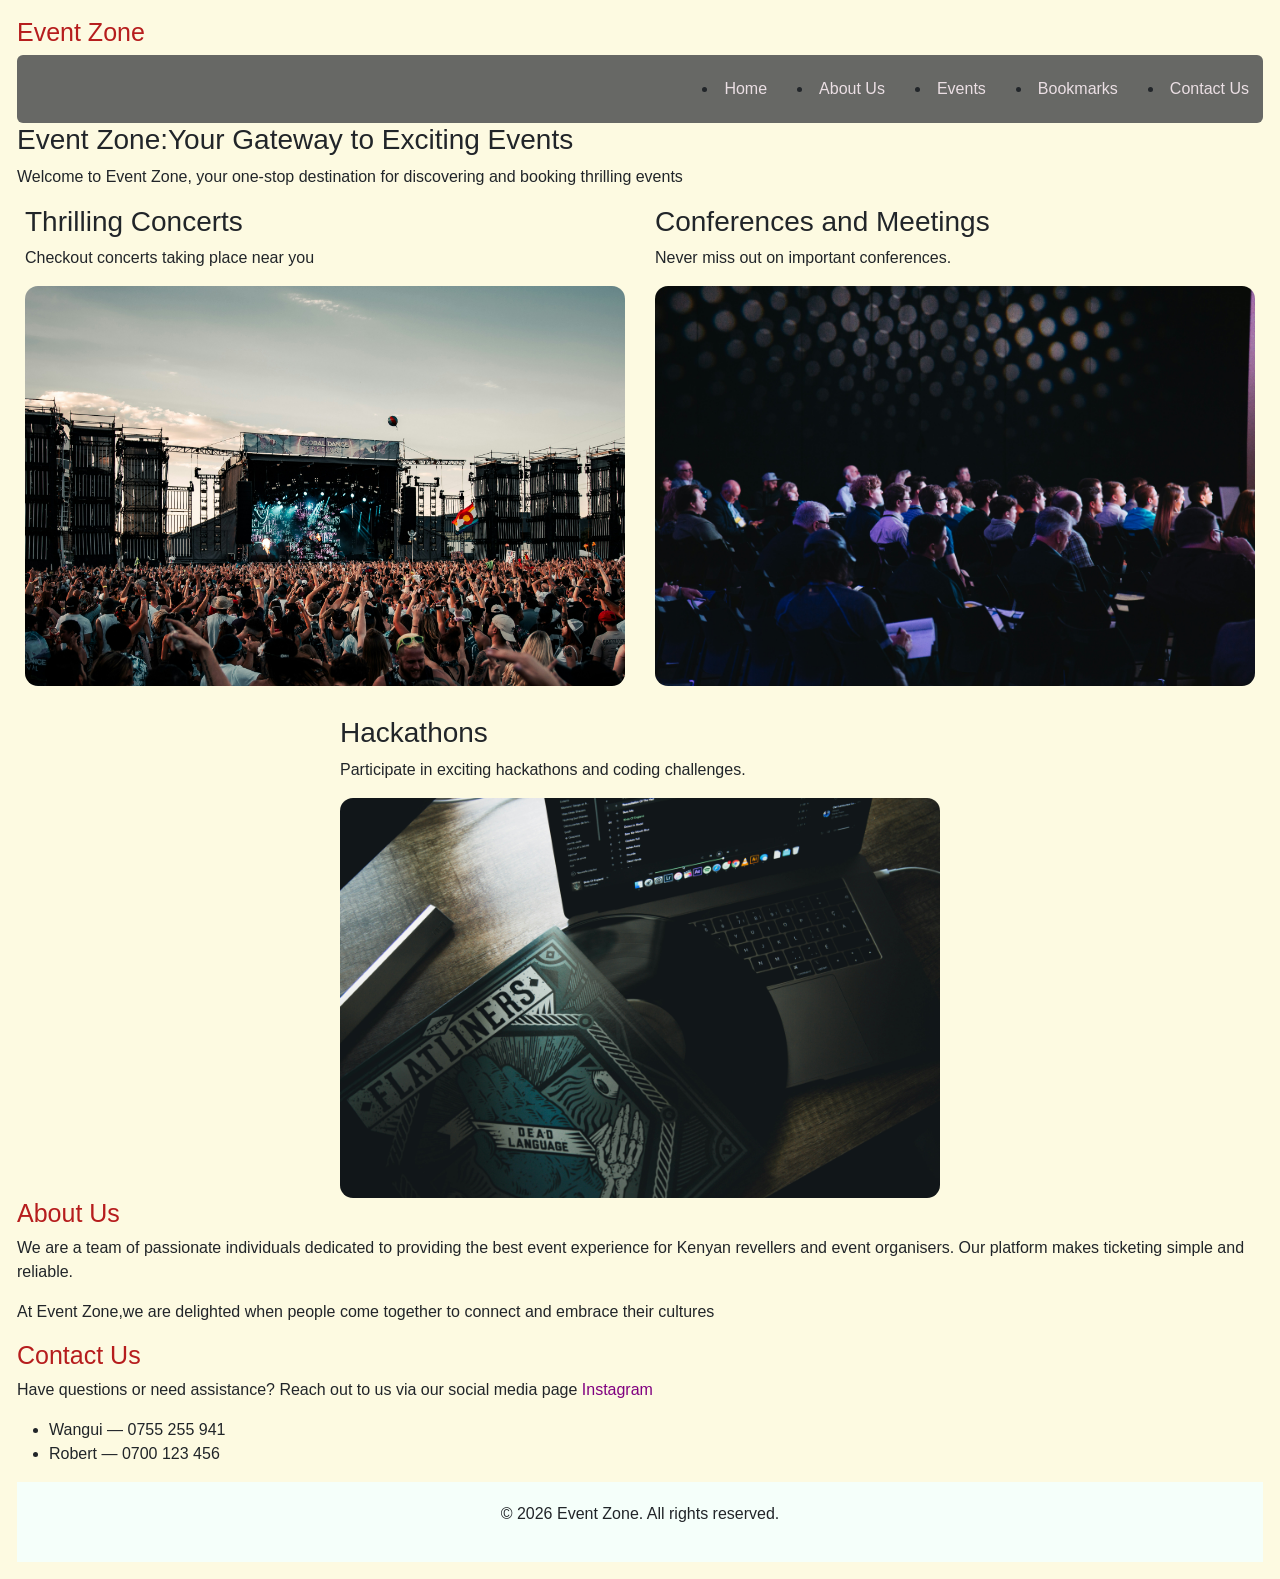
==== index.html @ 89bb05f8 "change of footer details" ====
<!DOCTYPE html>
<html lang="en">
<head>
    <meta charset="UTF-8">
    <meta name="viewport" content="width=device-width, initial-scale=1.0">
    <title>EventZone</title>
    <link href="https://cdn.jsdelivr.net/npm/bootstrap@5.3.8/dist/css/bootstrap.min.css" rel="stylesheet" integrity="sha384-sRIl4kxILFvY47J16cr9ZwB07vP4J8+LH7qKQnuqkuIAvNWLzeN8tE5YBujZqJLB" crossorigin="anonymous">
    <link rel="stylesheet" href="css/style.css">
    <link rel="icon" type="image/x-icon" href="public/assets/icon.png">
    <script defer src="https://cdn.jsdelivr.net/npm/bootstrap@5.3.8/dist/js/bootstrap.bundle.min.js" integrity="sha384-FKyoEForCGlyvwx9Hj09JcYn3nv7wiPVlz7YYwJrWVcXK/BmnVDxM+D2scQbITxI" crossorigin="anonymous"></script>
</head>
<body>
    <h2>Event Zone</h2>
    <header>
        <nav class="navbar">
            <div class="nav_tags">
                <li><a href="#home">Home</a></li>
                <li><a href="#about us">About Us</a></li>
                <li><a href="events.html">Events</a></li>
                <li><a href="bookmarks.html">Bookmarks</a></li>
                <li><a href="#contact">Contact Us</a></li>
            </div>
        </nav>
    </header>
    <main id="home">
        <h1>Event Zone:Your Gateway to Exciting Events</h1>
        <p>Welcome to Event Zone, your one-stop destination for discovering and booking thrilling events</p>
        <div class="sections-container">
        <div class="Party life">
            <section>
                <h3>Thrilling Concerts</h3>
                <p>Checkout concerts taking place near you</p>
                <img src="public/assets/Party.jpg" alt="Concerts" width ="600" height="400">
            </section>
        </div>
<div class="Conferences ">
    <section>
        <h3>Conferences and Meetings</h3>
        <p>Never miss out on important conferences.</p>
        <img src="public/assets/Conference.jpg" alt="Conferences" width ="600" height="400">
    </section>
</div>
<div class="Hackathons">
<section>
    <h3>Hackathons</h3>
    <p>Participate in exciting hackathons and coding challenges.</p>
    <img src="public/assets/Hackathons.jpg" alt="Hackathons" width ="600" height="400">
</section>
</div>
        </div>       
    </main>
  <section id="about us">
    <h2>About Us</h2>
   <p>We are a team of passionate individuals dedicated to providing the best event experience for Kenyan revellers and event organisers. Our platform makes ticketing simple and reliable.</p>                                                                                 </p>
    <p>At Event Zone,we are delighted when people come together to connect and embrace their cultures</p>
  </section>
  
  <section id="contact">
    <h2>Contact Us</h2>
    <p>Have questions or need assistance? Reach out to us via our social media page <a href="https://instagram.com" target="_blank">Instagram</a>
    
    </p>
    <ul>
      <li> Wangui — 0755 255 941</li>
      
      <li> Robert — 0700 123 456</li>
    </ul>
    <footer>
    <p>&copy; 2026 Event Zone. All rights reserved.</p>
    </footer>

</body>
</html>
---- css/style.css ----
html {
    scroll-behavior: smooth;
}

.navbar {
   display: flex;
    background-color: #676865;
    padding: 22px 14px;
    justify-content: space-between;
    align-items: center;
    border-radius: 6px;
}
.nav_tags{
    margin-left: auto;
    display: flex;
    gap: 30px;
}
.nav_tags a {
    color: rgb(235, 223, 228);
    text-decoration: none;
    font-size: 16px;
}
.nav_tags a:hover {
    color: rgb(224, 236, 50)
}
body{
    font-family: Arial,Roboto ;
    margin: 0;
    padding: 17px;
    background-color: rgb(253, 250, 225);
}
h2{
    display: flex;
    text-align: center;
    color: #b61d1d;
    justify-content: left;
    font-size: 25px;
    font-family: 'Franklin Gothic Medium', 'Arial Narrow', Arial, sans-serif;

}
h1{
    display: flex;
    text-align: left;
    font-size: 28px;
}
.sections-container{
    display: flex;
    flex-direction: row;
    flex-wrap: wrap;
    gap: 30px;
    justify-content: center;
}
img{
    border-radius: 13px;
}

footer{
    text-align: center;
    padding: 20px;
    background-color: mintcream;
}

.bookmark ol {
    display: flex;
    flex-wrap: wrap;
    gap: 30px;
    list-style: none;
    padding: 20px;
    justify-content: flex-start;

}
.bookmark-card {
    background-color: rgb(156, 128, 94);
    width: 280px;
    border-radius: 12px;
    overflow: hidden;
    box-shadow: 0 4px 10px rgba(0,0,0,0.1);
    text-align: center;
    padding: 0 0 16px 0;
}

.bookmark-card img {
    width: 100%;
    height: 180px;
    object-fit: cover;
    border-radius: 0;
    margin: 0;
    display: block;
    transition: transform 0.3s ease;
}

.bookmark-card img:hover {
    transform: scale(1.04);
}

.bookmark-card button {
    margin-top: 12px;
    padding: 8px 16px;
    text-decoration: none;
    border-radius: 5px;
}

nav a:hover {
    background-color: #555;
}




button {
    background-color: #323c83;
    color: white;
    border: none;
    border-radius: 20px;
    padding: 10px 24px;
    cursor: pointer;
    font-size: 0.95rem;
    margin-top: 10px;
}

button:hover {
    background-color: #252f6b;
}





.events ol {
    display: flex;
    flex-wrap: wrap;
    gap: 30px;
    list-style: none;
    padding: 20px;
    justify-content: flex-start;
}
.events ol :hover {
    transform: scale(1.1);
    transition: transform 0.9s ease-in-out;
}
.events ol li { 
    transition: transform 0.9s ease-in-out;
}
.events ol :hover img {
    transform: scale(0.95);
    transition: transform 0.7s ease;
}

.event-card {
    background-color: rgb(156, 128, 94);
    width: 280px;
    border-radius: 12px;
    box-shadow: 0 4px 10px rgba(0,0,0,0.1);
    text-align: center;
    padding: 0 0 16px 0;
}

.event-card img {
    width: 100%;
    height: 180px;
    object-fit: cover;
    border-radius: 12px 12px 0 0;
    margin: 0;
    display: block;
    transition: transform 0.3s ease;
}

.event-card img:hover {
    transform: scale(0.95);
}

.event-card button {
    margin-top: 12px;
}
#bookmarked-events img {
    float: left;
}
.bookmark-btn {
    background-color: transparent;
    border: none;
    font-size: 1.2rem;
    cursor: pointer;
    margin-left: 8px;
    position: relative;
}

.bookmark-btn::after {
    content: "Event Bookmarked!";
    position: absolute;
    bottom: 130%;
    left: 4%;
    background-color: #323c83;
    color: white;
    padding: 6px 12px;
    border-radius: 20px;
    font-size: 0.8rem;
    opacity: 0;
}

.bookmark-btn:focus::after {
    animation: popfade 1s forwards;
}

@keyframes popfade {
    0%   { opacity: 1; }
    70%  { opacity: 1; }
    100% { opacity: 0; }
}
.books ul {
    display: flex;
    flex-wrap: wrap;
    gap: 20px;
    list-style: none;
    padding: 20px;
}

.bookmark_cards {
    background-color: rgb(156, 128, 94);
    width: 220px;
    border-radius: 12px;
    overflow: hidden;
    box-shadow: 0 4px 10px rgba(0,0,0,0.1);
    text-align: center;
    padding-bottom: 16px;
}

.bookmark_cards img {
    width: 100%;
    height: 150px;
    object-fit: cover;
    display: block;
}

.bookmark_cards li {
    list-style: none;
    padding: 4px 10px;
}
.ticket-btn {
    background-color: green;
    font-size: 1.2rem;
    cursor: pointer;
    margin-left: 8px;
    position: relative;
    white-space: unset;
}
.ticket-btn::after {
    content: "Redirected to ticketing page!";
    position: absolute;
    bottom: 130%;
    left: 50%;
    background-color: #323c83;
    color: white;
    padding: 6px 12px;
    border-radius: 20px;
    font-size: 0.8rem;
    opacity: 0;
}
.ticket-btn:focus::after {
    animation: popfade 1s forwards;
}
#contact a {
    color: purple;
    text-decoration: none;
}
#contact a:hover {
    text-decoration: underline;
}
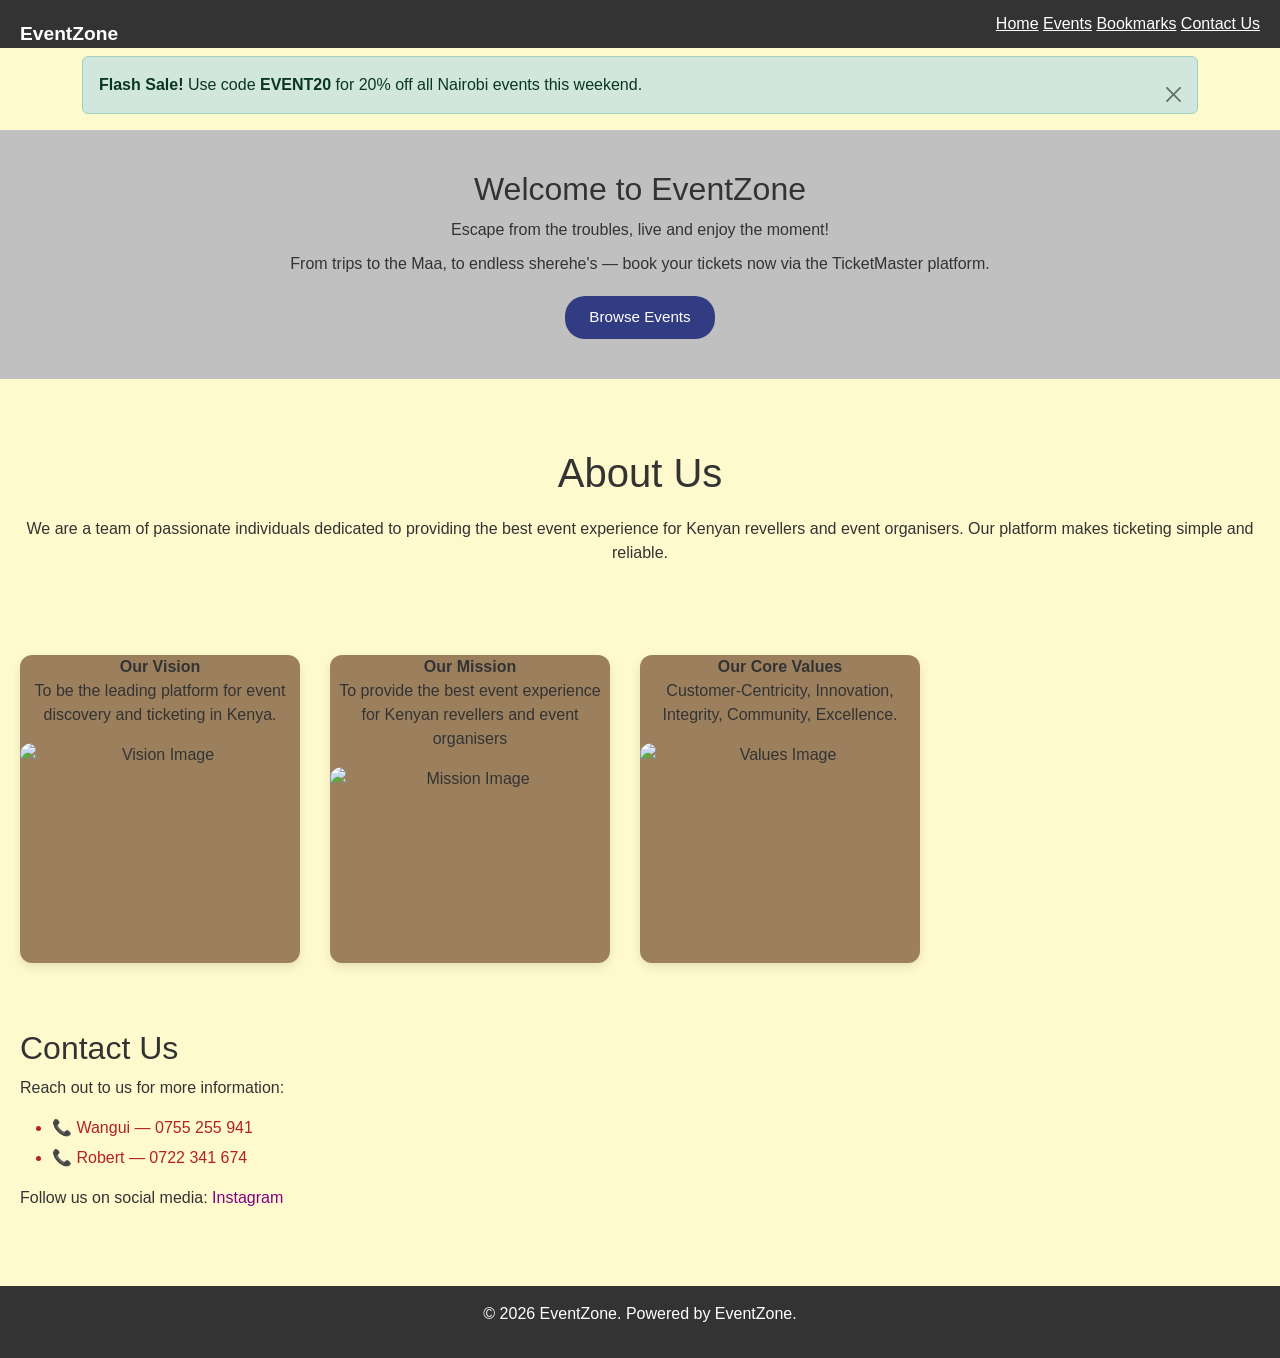
==== commit 011041ff: "change Vision,Mission and Values to Statement" ====
--- a/index.html
+++ b/index.html
@@ -10,65 +10,73 @@
     <script defer src="https://cdn.jsdelivr.net/npm/bootstrap@5.3.8/dist/js/bootstrap.bundle.min.js" integrity="sha384-FKyoEForCGlyvwx9Hj09JcYn3nv7wiPVlz7YYwJrWVcXK/BmnVDxM+D2scQbITxI" crossorigin="anonymous"></script>
 </head>
 <body>
-    <h2>Event Zone</h2>
-    <header>
-        <nav class="navbar">
-            <div class="nav_tags">
-                <li><a href="#home">Home</a></li>
-                <li><a href="#about us">About Us</a></li>
-                <li><a href="events.html">Events</a></li>
-                <li><a href="bookmarks.html">Bookmarks</a></li>
-                <li><a href="#contact">Contact Us</a></li>
-            </div>
-        </nav>
-    </header>
-    <main id="home">
-        <h1>Event Zone:Your Gateway to Exciting Events</h1>
-        <p>Welcome to Event Zone, your one-stop destination for discovering and booking thrilling events</p>
-        <div class="sections-container">
-        <div class="Party life">
-            <section>
-                <h3>Thrilling Concerts</h3>
-                <p>Checkout concerts taking place near you</p>
-                <img src="public/assets/Party.jpg" alt="Concerts" width ="600" height="400">
-            </section>
-        </div>
-<div class="Conferences ">
-    <section>
-        <h3>Conferences and Meetings</h3>
-        <p>Never miss out on important conferences.</p>
-        <img src="public/assets/Conference.jpg" alt="Conferences" width ="600" height="400">
+
+    <nav>
+        <span class="navtitle">EventZone</span>
+        <a href="#home">Home</a>
+        <a href="events.html">Events</a>
+        <a href="bookmarks.html">Bookmarks</a>
+        <a href="#contact">Contact Us</a>
+    </nav>
+    <div class="container my-2">
+    <div class="alert alert-success alert-dismissible fade show" role="alert">
+        <strong>Flash Sale!</strong> Use code <strong>EVENT20</strong> for 20% off all Nairobi events this weekend.
+        <button type="button" class="btn-close" data-bs-dismiss="alert" aria-label="Close"></button>
+    </div>
+</div>
+
+    <div id="home" class="home-content">
+        <h1>Welcome to EventZone</h1>
+        <p>Escape from the troubles, live and enjoy the moment!</p>
+        <p>From trips to the Maa, to endless sherehe's — book your tickets now via the TicketMaster platform.</p>
+        <a href="events.html"><button>Browse Events</button></a>
+    </div>
+
+    <div id="about">
+        <h1 style="text-align: center; margin: 20px;">About Us</h1>
+        <p style="text-align: center;">We are a team of passionate individuals dedicated to providing the best event experience for Kenyan revellers and event organisers. Our platform makes ticketing simple and reliable.</p>
+    </div>
+<br>
+<section class="About-Us">
+    <ol>
+        <li class="Statement">
+            <b> Our Vision</b>
+            <p>To be the leading platform for event discovery and ticketing in Kenya.</p>
+            <img src="public/assets/vision.avif" alt="Vision Image">
+        </li>
+        
+        <li class="Statement">
+            <b> Our Mission</b>
+            <p>To provide the best event experience for Kenyan revellers and event organisers</p>
+            <img src="public/assets/mission.avif" alt="Mission Image">
+        </li>
+        
+        <li class="Statement">
+            <b> Our Core Values</b>
+            <p>Customer-Centricity, Innovation, Integrity, Community, Excellence.</p>
+            <img src="public/assets/values.avif" alt="Values Image">
+        </li>
+    </ol>
+
+
+</section>
+        
+    </div>
+
+    <section id="contact">
+        <h2>Contact Us</h2>
+        <p>Reach out to us for more information:</p>
+        <ul>
+            <li>📞 Wangui — 0755 255 941</li>
+            <li>📞 Robert — 0722 341 674</li>
+        </ul>
+        <p>Follow us on social media: <a href="https://instagram.com" target="_blank">Instagram</a></p>
     </section>
-</div>
-<div class="Hackathons">
-<section>
-    <h3>Hackathons</h3>
-    <p>Participate in exciting hackathons and coding challenges.</p>
-    <img src="public/assets/Hackathons.jpg" alt="Hackathons" width ="600" height="400">
-</section>
-</div>
-        </div>       
-    </main>
-  <section id="about us">
-    <h2>About Us</h2>
-   <p>We are a team of passionate individuals dedicated to providing the best event experience for Kenyan revellers and event organisers. Our platform makes ticketing simple and reliable.</p>                                                                                 </p>
-    <p>At Event Zone,we are delighted when people come together to connect and embrace their cultures</p>
-  </section>
-  
-  <section id="contact">
-    <h2>Contact Us</h2>
-    <p>Have questions or need assistance? Reach out to us via our social media page <a href="https://instagram.com" target="_blank">Instagram</a>
     
-    </p>
-    <ul>
-      <li> Wangui — 0755 255 941</li>
-      
-      <li> Robert — 0700 123 456</li>
-    </ul>
+
     <footer>
-    <p>&copy; 2026 Event Zone. All rights reserved.</p>
+        <p>&copy; 2026 EventZone. Powered by EventZone.</p>
     </footer>
 
 </body>
 </html>
-
--- a/css/style.css
+++ b/css/style.css
@@ -2,62 +2,23 @@
     scroll-behavior: smooth;
 }
 
-.navbar {
-   display: flex;
-    background-color: #676865;
-    padding: 22px 14px;
-    justify-content: space-between;
-    align-items: center;
-    border-radius: 6px;
-}
-.nav_tags{
-    margin-left: auto;
-    display: flex;
-    gap: 30px;
-}
-.nav_tags a {
-    color: rgb(235, 223, 228);
-    text-decoration: none;
-    font-size: 16px;
-}
-.nav_tags a:hover {
-    color: rgb(224, 236, 50)
-}
-body{
-    font-family: Arial,Roboto ;
+body {
+    font-family: Arial, sans-serif;
+    background-color: lemonchiffon;
+    color: #333;
     margin: 0;
-    padding: 17px;
-    background-color: rgb(253, 250, 225);
-}
-h2{
-    display: flex;
-    text-align: center;
-    color: #b61d1d;
-    justify-content: left;
-    font-size: 25px;
-    font-family: 'Franklin Gothic Medium', 'Arial Narrow', Arial, sans-serif;
-
-}
-h1{
-    display: flex;
-    text-align: left;
-    font-size: 28px;
-}
-.sections-container{
-    display: flex;
-    flex-direction: row;
-    flex-wrap: wrap;
-    gap: 30px;
-    justify-content: center;
-}
-img{
-    border-radius: 13px;
-}
-
-footer{
-    text-align: center;
-    padding: 20px;
-    background-color: mintcream;
+    padding: 0;
+}
+
+nav {
+    background-color: #333;
+    padding: 12px 20px;
+    text-align: right;
+}
+
+nav a {
+    color: white;
+<<<<<<< HEAD
 }
 
 .bookmark ol {
@@ -95,17 +56,42 @@
 
 .bookmark-card button {
     margin-top: 12px;
+}
+
+=======
+>>>>>>> 5b922ad24864c5df2927618da16b2eba0467d37d
     padding: 8px 16px;
     text-decoration: none;
     border-radius: 5px;
-}
+
 
 nav a:hover {
     background-color: #555;
 }
 
-
-
+.navtitle {
+    float: left;
+    color: white;
+    font-size: 1.2rem;
+    font-weight: bold;
+    padding: 8px 0;
+}
+
+.home-content {
+    text-align: center;
+    background-color: silver;
+    padding: 40px 20px;
+}
+
+.home-content h1 {
+    font-size: 2rem;
+    margin-bottom: 10px;
+}
+
+.home-content p {
+    font-size: 1rem;
+    margin-bottom: 10px;
+}
 
 button {
     background-color: #323c83;
@@ -122,9 +108,77 @@
     background-color: #252f6b;
 }
 
-
-
-
+#about {
+    background-color: lemonchiffon;
+    padding: 30px 20px;
+    margin-top: 20px;
+}
+.About-Us ol {
+    display: flex;
+    flex-wrap: wrap;
+    gap: 30px;
+    list-style: none;
+    padding: 20px;
+    justify-content: flex-start;
+}
+.About-Us ol :hover {
+    transform: scale(1.1);
+    transition: transform 0.9s ease-in-out;
+}
+.About-Us ol li { 
+    transition: transform 0.9s ease-in-out;
+}
+.About-Us ol :hover img {
+    transform: scale(0.95);
+    transition: transform 0.7s ease;
+}
+
+.Statement {
+     background-color: rgb(156, 128, 94);
+     width: 280px;
+     border-radius: 12px;
+     box-shadow: 0 4px 10px rgba(0,0,0,0.1);
+     text-align: center;
+     padding: 0 0 16px 0;
+    background-color: rgb(156, 128, 94);
+    width: 280px;
+    border-radius: 12px;
+    box-shadow: 0 4px 10px rgba(0,0,0,0.1);
+    text-align: center;
+    padding: 0 0 16px 0;
+}
+
+.Statement img {
+    width: 100%;
+    height: 180px;
+    object-fit: cover;
+    border-radius: 12px 12px 0 0;
+    margin: 0;
+    display: block;
+    transition: transform 0.3s ease;
+}
+
+.Statement img:hover {
+    transform: scale(0.95);
+
+}
+
+
+#contact {
+    padding: 30px 20px;
+}
+#contact li {
+    margin-bottom: 6px;
+    color: firebrick;
+}
+
+footer {
+    background-color: #333;
+    color: white;
+    text-align: center;
+    padding: 16px;
+    margin-top: 30px;
+}
 
 .events ol {
     display: flex;
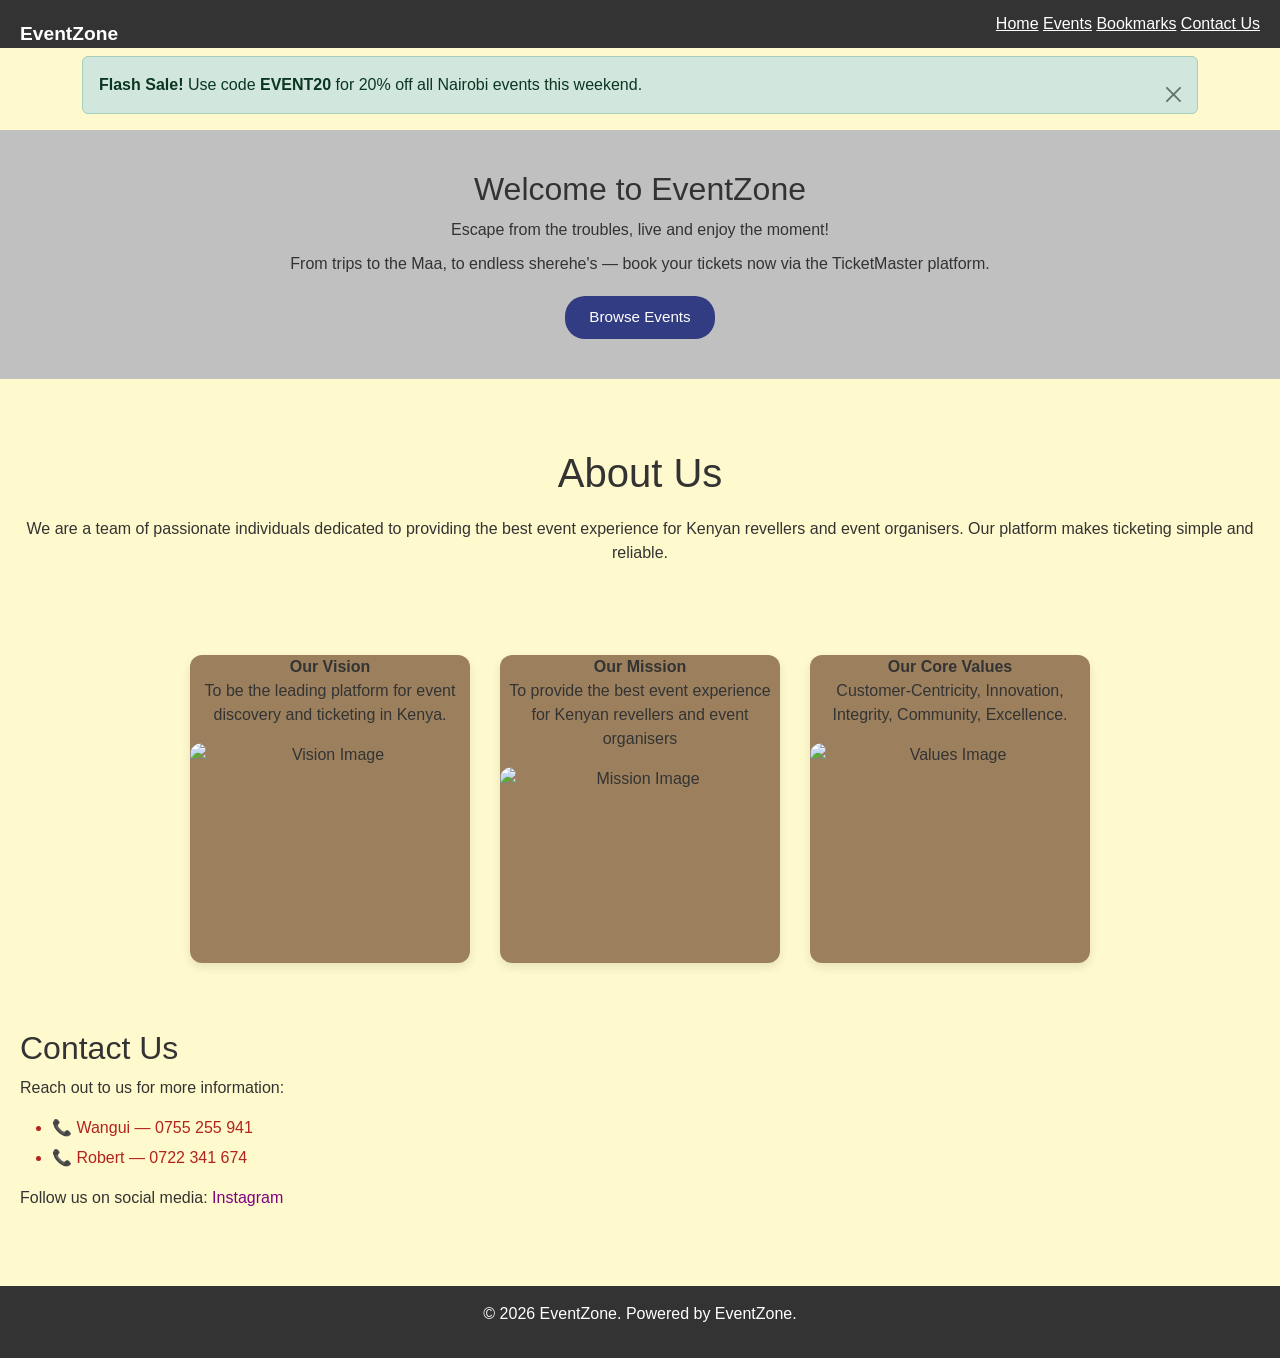
==== commit c5730f53: "Add Vision,Mission and Values Images" ====
--- a/index.html
+++ b/index.html
@@ -38,25 +38,27 @@
     </div>
 <br>
 <section class="About-Us">
+    <div class="flex-container">
     <ol>
         <li class="Statement">
             <b> Our Vision</b>
             <p>To be the leading platform for event discovery and ticketing in Kenya.</p>
-            <img src="public/assets/vision.avif" alt="Vision Image">
+            <img src="/home/event_ticket_project/public/assets/vision.avif" alt="Vision Image">
         </li>
         
         <li class="Statement">
             <b> Our Mission</b>
             <p>To provide the best event experience for Kenyan revellers and event organisers</p>
-            <img src="public/assets/mission.avif" alt="Mission Image">
+            <img src="/home/event_ticket_project/public/assets/mission.avif" alt="Mission Image">
         </li>
         
         <li class="Statement">
             <b> Our Core Values</b>
             <p>Customer-Centricity, Innovation, Integrity, Community, Excellence.</p>
-            <img src="public/assets/values.avif" alt="Values Image">
+            <img src="/home/event_ticket_project/public/assets/values.avif" alt="Values Image">
         </li>
     </ol>
+    </div>
 
 
 </section>
--- a/css/style.css
+++ b/css/style.css
@@ -162,6 +162,12 @@
     transform: scale(0.95);
 
 }
+.flex-container {
+    display: flex;
+    gap: 20px;
+    flex-wrap: wrap;
+    justify-content: center;
+}
 
 
 #contact {
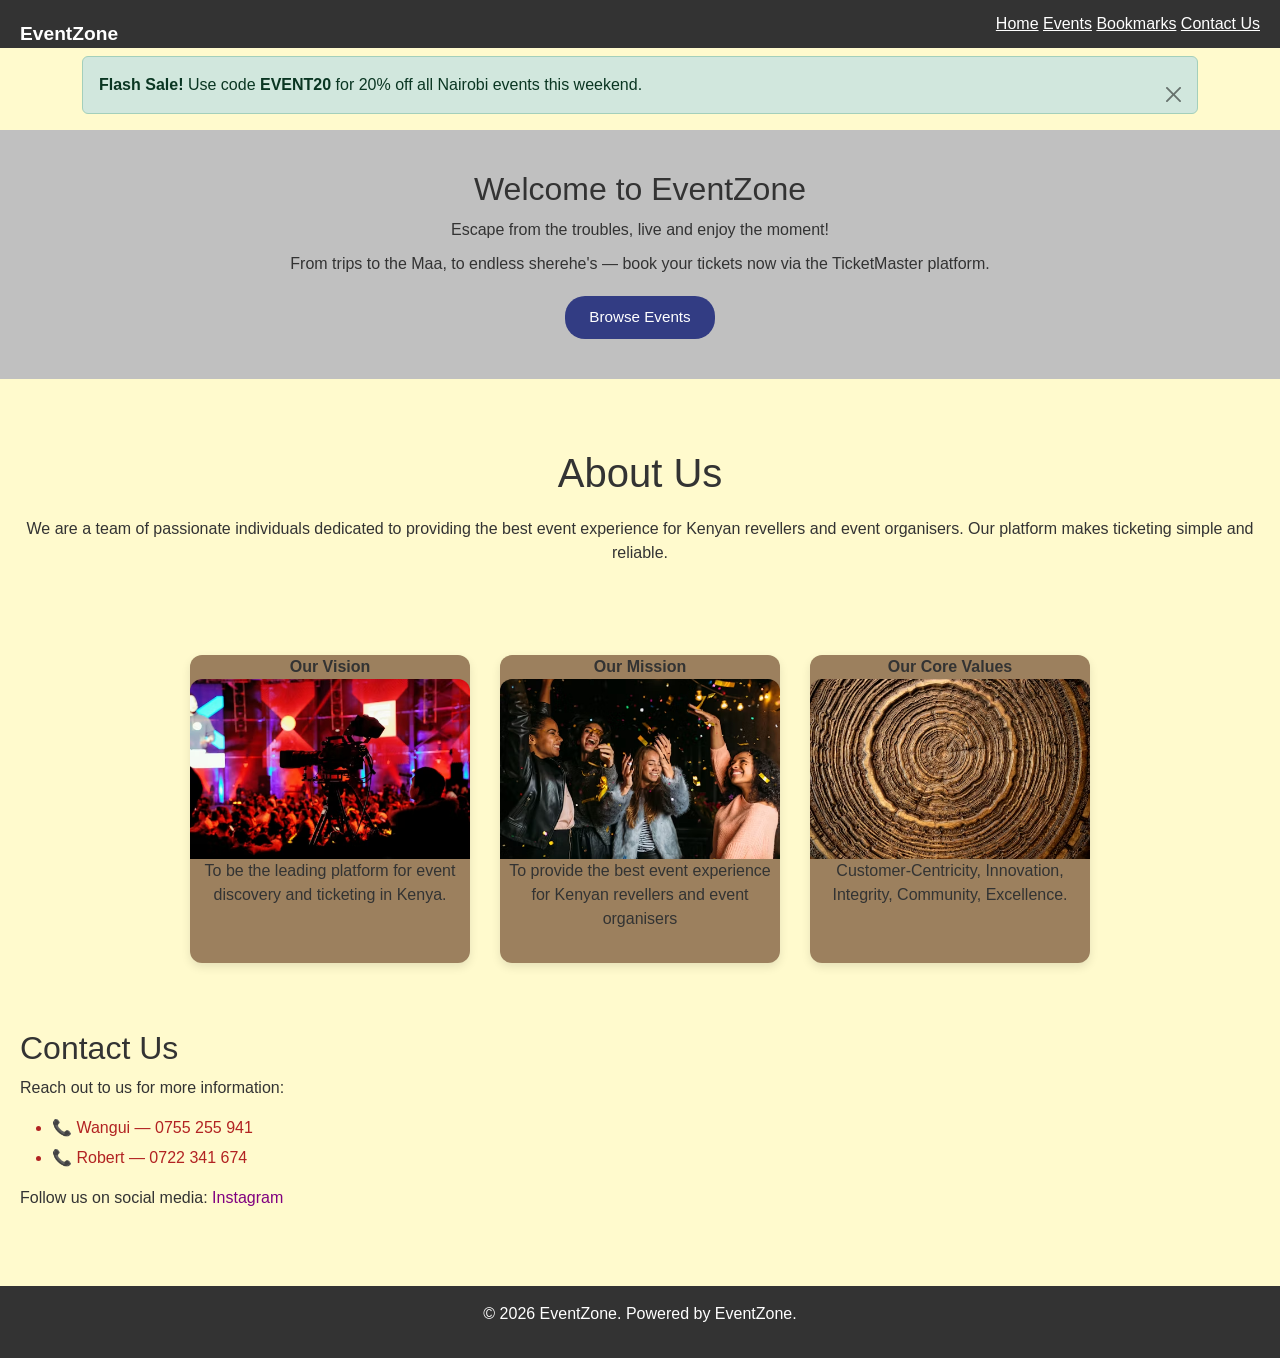
==== commit 686ef25a: "Change position of images in the flexbox" ====
--- a/index.html
+++ b/index.html
@@ -42,20 +42,23 @@
     <ol>
         <li class="Statement">
             <b> Our Vision</b>
+            <img src="public/assets/Vision.avif" alt="Vision Image">
             <p>To be the leading platform for event discovery and ticketing in Kenya.</p>
-            <img src="/home/event_ticket_project/public/assets/vision.avif" alt="Vision Image">
+            
         </li>
         
         <li class="Statement">
             <b> Our Mission</b>
+            <img src="public/assets/Mission.avif" alt="Mission Image">
             <p>To provide the best event experience for Kenyan revellers and event organisers</p>
-            <img src="/home/event_ticket_project/public/assets/mission.avif" alt="Mission Image">
+ 
         </li>
         
         <li class="Statement">
             <b> Our Core Values</b>
+            <img src="public/assets/Values.avif" alt="Values Image">
             <p>Customer-Centricity, Innovation, Integrity, Community, Excellence.</p>
-            <img src="/home/event_ticket_project/public/assets/values.avif" alt="Values Image">
+            
         </li>
     </ol>
     </div>
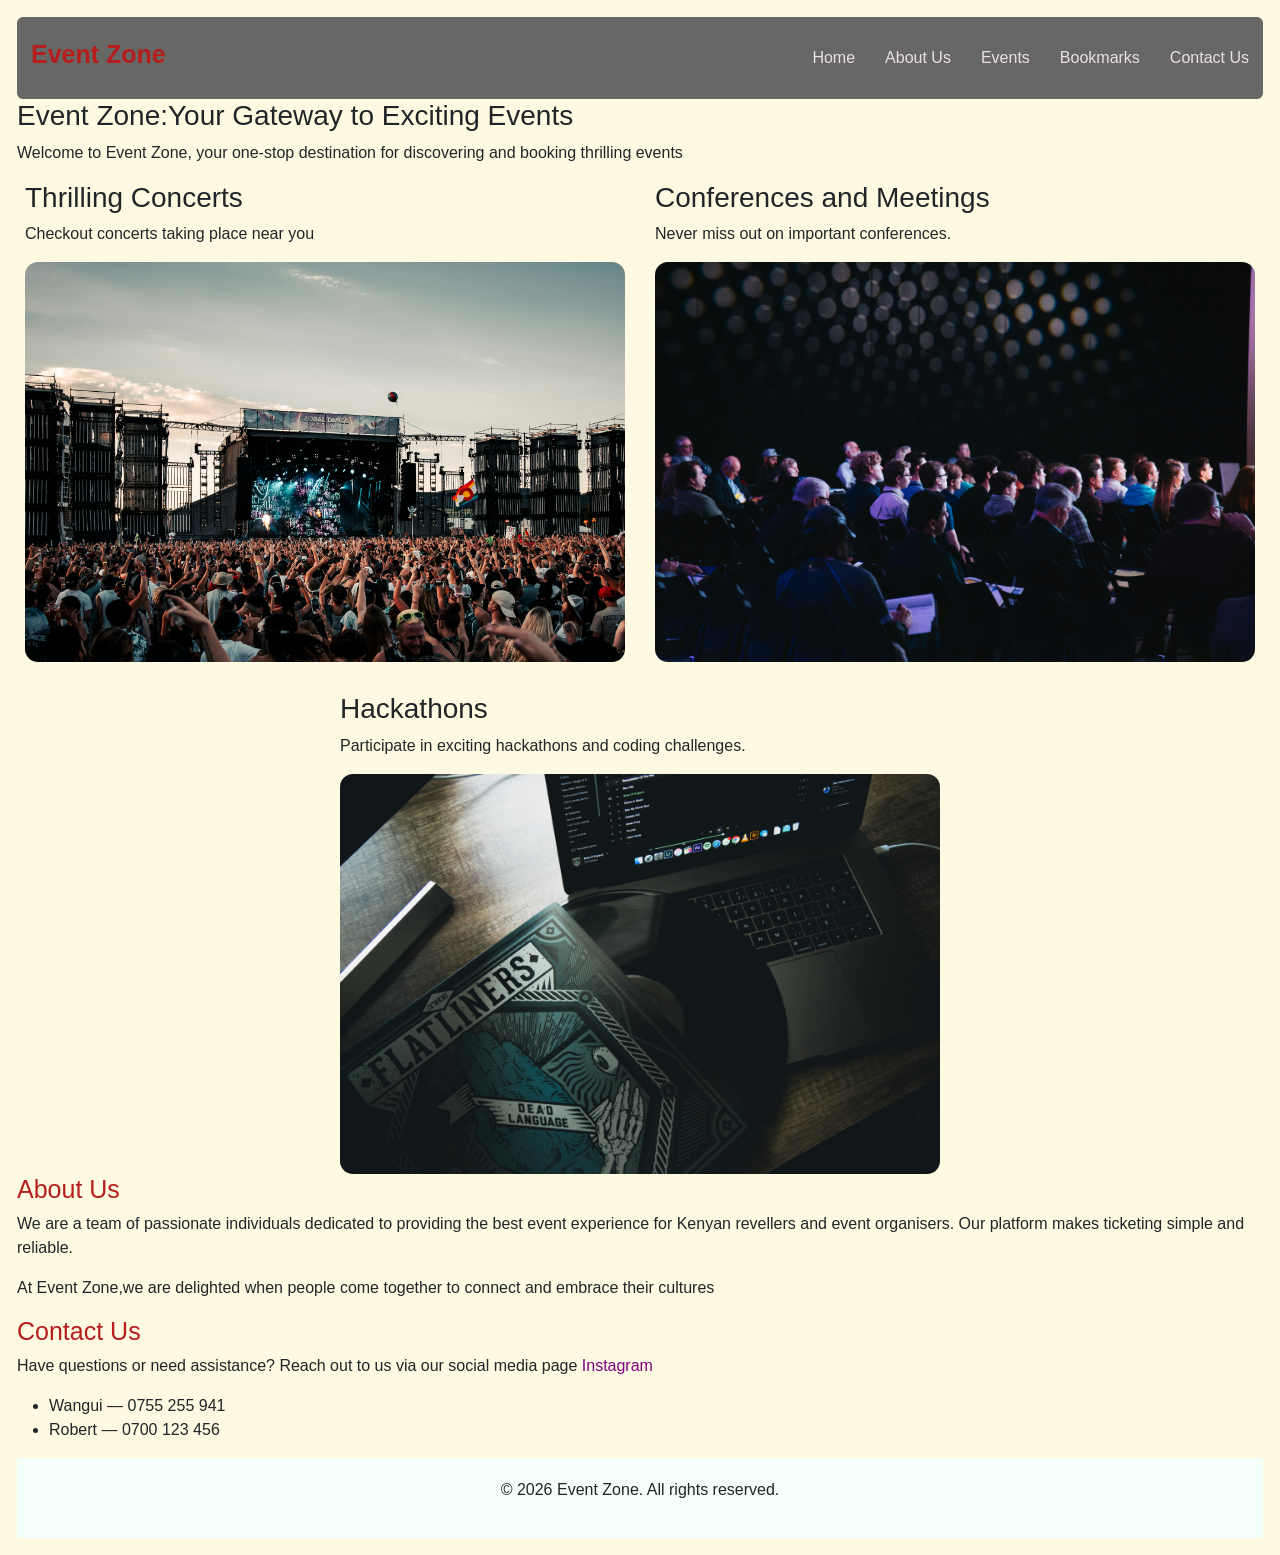
==== commit 83628422: "adjusted navbar title position" ====
--- a/index.html
+++ b/index.html
@@ -10,78 +10,65 @@
     <script defer src="https://cdn.jsdelivr.net/npm/bootstrap@5.3.8/dist/js/bootstrap.bundle.min.js" integrity="sha384-FKyoEForCGlyvwx9Hj09JcYn3nv7wiPVlz7YYwJrWVcXK/BmnVDxM+D2scQbITxI" crossorigin="anonymous"></script>
 </head>
 <body>
-
-    <nav>
-        <span class="navtitle">EventZone</span>
-        <a href="#home">Home</a>
-        <a href="events.html">Events</a>
-        <a href="bookmarks.html">Bookmarks</a>
-        <a href="#contact">Contact Us</a>
-    </nav>
-    <div class="container my-2">
-    <div class="alert alert-success alert-dismissible fade show" role="alert">
-        <strong>Flash Sale!</strong> Use code <strong>EVENT20</strong> for 20% off all Nairobi events this weekend.
-        <button type="button" class="btn-close" data-bs-dismiss="alert" aria-label="Close"></button>
-    </div>
+    <header>
+        <nav class="navbar">
+            <h2><strong>Event Zone</strong></h2>
+            <div class="nav_tags">
+                <li><a href="#home">Home</a></li>
+                <li><a href="#about us">About Us</a></li>
+                <li><a href="events.html">Events</a></li>
+                <li><a href="bookmarks.html">Bookmarks</a></li>
+                <li><a href="#contact">Contact Us</a></li>
+            </div>
+        </nav>
+    </header>
+    <main id="home">
+        <h1>Event Zone:Your Gateway to Exciting Events</h1>
+        <p>Welcome to Event Zone, your one-stop destination for discovering and booking thrilling events</p>
+        <div class="sections-container">
+        <div class="Party life">
+            <section>
+                <h3>Thrilling Concerts</h3>
+                <p>Checkout concerts taking place near you</p>
+                <img src="public/assets/Party.jpg" alt="Concerts" width ="600" height="400">
+            </section>
+        </div>
+<div class="Conferences ">
+    <section>
+        <h3>Conferences and Meetings</h3>
+        <p>Never miss out on important conferences.</p>
+        <img src="public/assets/Conference.jpg" alt="Conferences" width ="600" height="400">
+    </section>
 </div>
-
-    <div id="home" class="home-content">
-        <h1>Welcome to EventZone</h1>
-        <p>Escape from the troubles, live and enjoy the moment!</p>
-        <p>From trips to the Maa, to endless sherehe's — book your tickets now via the TicketMaster platform.</p>
-        <a href="events.html"><button>Browse Events</button></a>
-    </div>
-
-    <div id="about">
-        <h1 style="text-align: center; margin: 20px;">About Us</h1>
-        <p style="text-align: center;">We are a team of passionate individuals dedicated to providing the best event experience for Kenyan revellers and event organisers. Our platform makes ticketing simple and reliable.</p>
-    </div>
-<br>
-<section class="About-Us">
-    <div class="flex-container">
-    <ol>
-        <li class="Statement">
-            <b> Our Vision</b>
-            <img src="public/assets/Vision.avif" alt="Vision Image">
-            <p>To be the leading platform for event discovery and ticketing in Kenya.</p>
-            
-        </li>
-        
-        <li class="Statement">
-            <b> Our Mission</b>
-            <img src="public/assets/Mission.avif" alt="Mission Image">
-            <p>To provide the best event experience for Kenyan revellers and event organisers</p>
- 
-        </li>
-        
-        <li class="Statement">
-            <b> Our Core Values</b>
-            <img src="public/assets/Values.avif" alt="Values Image">
-            <p>Customer-Centricity, Innovation, Integrity, Community, Excellence.</p>
-            
-        </li>
-    </ol>
-    </div>
-
-
+<div class="Hackathons">
+<section>
+    <h3>Hackathons</h3>
+    <p>Participate in exciting hackathons and coding challenges.</p>
+    <img src="public/assets/Hackathons.jpg" alt="Hackathons" width ="600" height="400">
 </section>
-        
-    </div>
-
-    <section id="contact">
-        <h2>Contact Us</h2>
-        <p>Reach out to us for more information:</p>
-        <ul>
-            <li>📞 Wangui — 0755 255 941</li>
-            <li>📞 Robert — 0722 341 674</li>
-        </ul>
-        <p>Follow us on social media: <a href="https://instagram.com" target="_blank">Instagram</a></p>
-    </section>
+</div>
+        </div>       
+    </main>
+  <section id="about us">
+    <h2>About Us</h2>
+   <p>We are a team of passionate individuals dedicated to providing the best event experience for Kenyan revellers and event organisers. Our platform makes ticketing simple and reliable.</p>                                                                                 </p>
+    <p>At Event Zone,we are delighted when people come together to connect and embrace their cultures</p>
+  </section>
+  
+  <section id="contact">
+    <h2>Contact Us</h2>
+    <p>Have questions or need assistance? Reach out to us via our social media page <a href="https://instagram.com" target="_blank">Instagram</a>
     
-
+    </p>
+    <ul>
+      <li> Wangui — 0755 255 941</li>
+      
+      <li> Robert — 0700 123 456</li>
+    </ul>
     <footer>
-        <p>&copy; 2026 EventZone. Powered by EventZone.</p>
+    <p>&copy; 2026 Event Zone. All rights reserved.</p>
     </footer>
 
 </body>
 </html>
+
--- a/css/style.css
+++ b/css/style.css
@@ -2,23 +2,82 @@
     scroll-behavior: smooth;
 }
 
-body {
-    font-family: Arial, sans-serif;
-    background-color: lemonchiffon;
-    color: #333;
+
+.navbar {
+    display: flex;
+    background-color: #676865;
+    padding: 22px 14px;
+    justify-content: space-between;
+    align-items: center;
+    border-radius: 6px;
+}
+
+
+.navtitle {
+    color: rgb(235, 223, 228);
+    font-size: 24px;
+    font-weight: bold;
+}
+
+
+.nav_tags {
+    margin-left: auto;
+    display: flex;
+    gap: 30px;
+    
+    
+    list-style: none; 
+    padding: 0; 
+}
+
+
+.nav_tags a {
+    color: rgb(235, 223, 228);
+    text-decoration: none;
+    font-size: 16px;
+    transition: color 0.3s ease; /* I added a quick transition to make the hover effect fade in smoothly! */
+}
+
+
+.nav_tags a:hover {
+    color: rgb(224, 236, 50);
+}
+body{
+    font-family: Arial,Roboto ;
     margin: 0;
-    padding: 0;
-}
-
-nav {
-    background-color: #333;
-    padding: 12px 20px;
-    text-align: right;
-}
-
-nav a {
-    color: white;
-<<<<<<< HEAD
+    padding: 17px;
+    background-color: rgb(253, 250, 225);
+}
+h2{
+    display: flex;
+    text-align: center;
+    color: #b61d1d;
+    justify-content: left;
+    font-size: 25px;
+    font-family: 'Franklin Gothic Medium', 'Arial Narrow', Arial, sans-serif;
+
+}
+h1{
+    display: flex;
+    text-align: left;
+    font-size: 28px;
+}
+.sections-container{
+    display: flex;
+    flex-direction: row;
+    flex-wrap: wrap;
+    gap: 30px;
+    justify-content: center;
+}
+img{
+    border-radius: 13px;
+    transition: transform 0.25s ease;
+}
+
+footer{
+    text-align: center;
+    padding: 20px;
+    background-color: mintcream;
 }
 
 .bookmark ol {
@@ -56,42 +115,17 @@
 
 .bookmark-card button {
     margin-top: 12px;
-}
-
-=======
->>>>>>> 5b922ad24864c5df2927618da16b2eba0467d37d
     padding: 8px 16px;
     text-decoration: none;
     border-radius: 5px;
-
+}
 
 nav a:hover {
     background-color: #555;
 }
 
-.navtitle {
-    float: left;
-    color: white;
-    font-size: 1.2rem;
-    font-weight: bold;
-    padding: 8px 0;
-}
-
-.home-content {
-    text-align: center;
-    background-color: silver;
-    padding: 40px 20px;
-}
-
-.home-content h1 {
-    font-size: 2rem;
-    margin-bottom: 10px;
-}
-
-.home-content p {
-    font-size: 1rem;
-    margin-bottom: 10px;
-}
+
+
 
 button {
     background-color: #323c83;
@@ -108,83 +142,9 @@
     background-color: #252f6b;
 }
 
-#about {
-    background-color: lemonchiffon;
-    padding: 30px 20px;
-    margin-top: 20px;
-}
-.About-Us ol {
-    display: flex;
-    flex-wrap: wrap;
-    gap: 30px;
-    list-style: none;
-    padding: 20px;
-    justify-content: flex-start;
-}
-.About-Us ol :hover {
-    transform: scale(1.1);
-    transition: transform 0.9s ease-in-out;
-}
-.About-Us ol li { 
-    transition: transform 0.9s ease-in-out;
-}
-.About-Us ol :hover img {
-    transform: scale(0.95);
-    transition: transform 0.7s ease;
-}
-
-.Statement {
-     background-color: rgb(156, 128, 94);
-     width: 280px;
-     border-radius: 12px;
-     box-shadow: 0 4px 10px rgba(0,0,0,0.1);
-     text-align: center;
-     padding: 0 0 16px 0;
-    background-color: rgb(156, 128, 94);
-    width: 280px;
-    border-radius: 12px;
-    box-shadow: 0 4px 10px rgba(0,0,0,0.1);
-    text-align: center;
-    padding: 0 0 16px 0;
-}
-
-.Statement img {
-    width: 100%;
-    height: 180px;
-    object-fit: cover;
-    border-radius: 12px 12px 0 0;
-    margin: 0;
-    display: block;
-    transition: transform 0.3s ease;
-}
-
-.Statement img:hover {
-    transform: scale(0.95);
-
-}
-.flex-container {
-    display: flex;
-    gap: 20px;
-    flex-wrap: wrap;
-    justify-content: center;
-}
-
-
-#contact {
-    padding: 30px 20px;
-}
-#contact li {
-    margin-bottom: 6px;
-    color: firebrick;
-}
-
-footer {
-    background-color: #333;
-    color: white;
-    text-align: center;
-    padding: 16px;
-    margin-top: 30px;
-}
+
+
+
 
 .events ol {
     display: flex;
@@ -324,4 +284,11 @@
 }
 #contact a:hover {
     text-decoration: underline;
+}
+@media screen {
+    .event-card ol {
+        display: block;
+        flex-wrap: wrap;
+        flex-direction: column;
+    }
 }
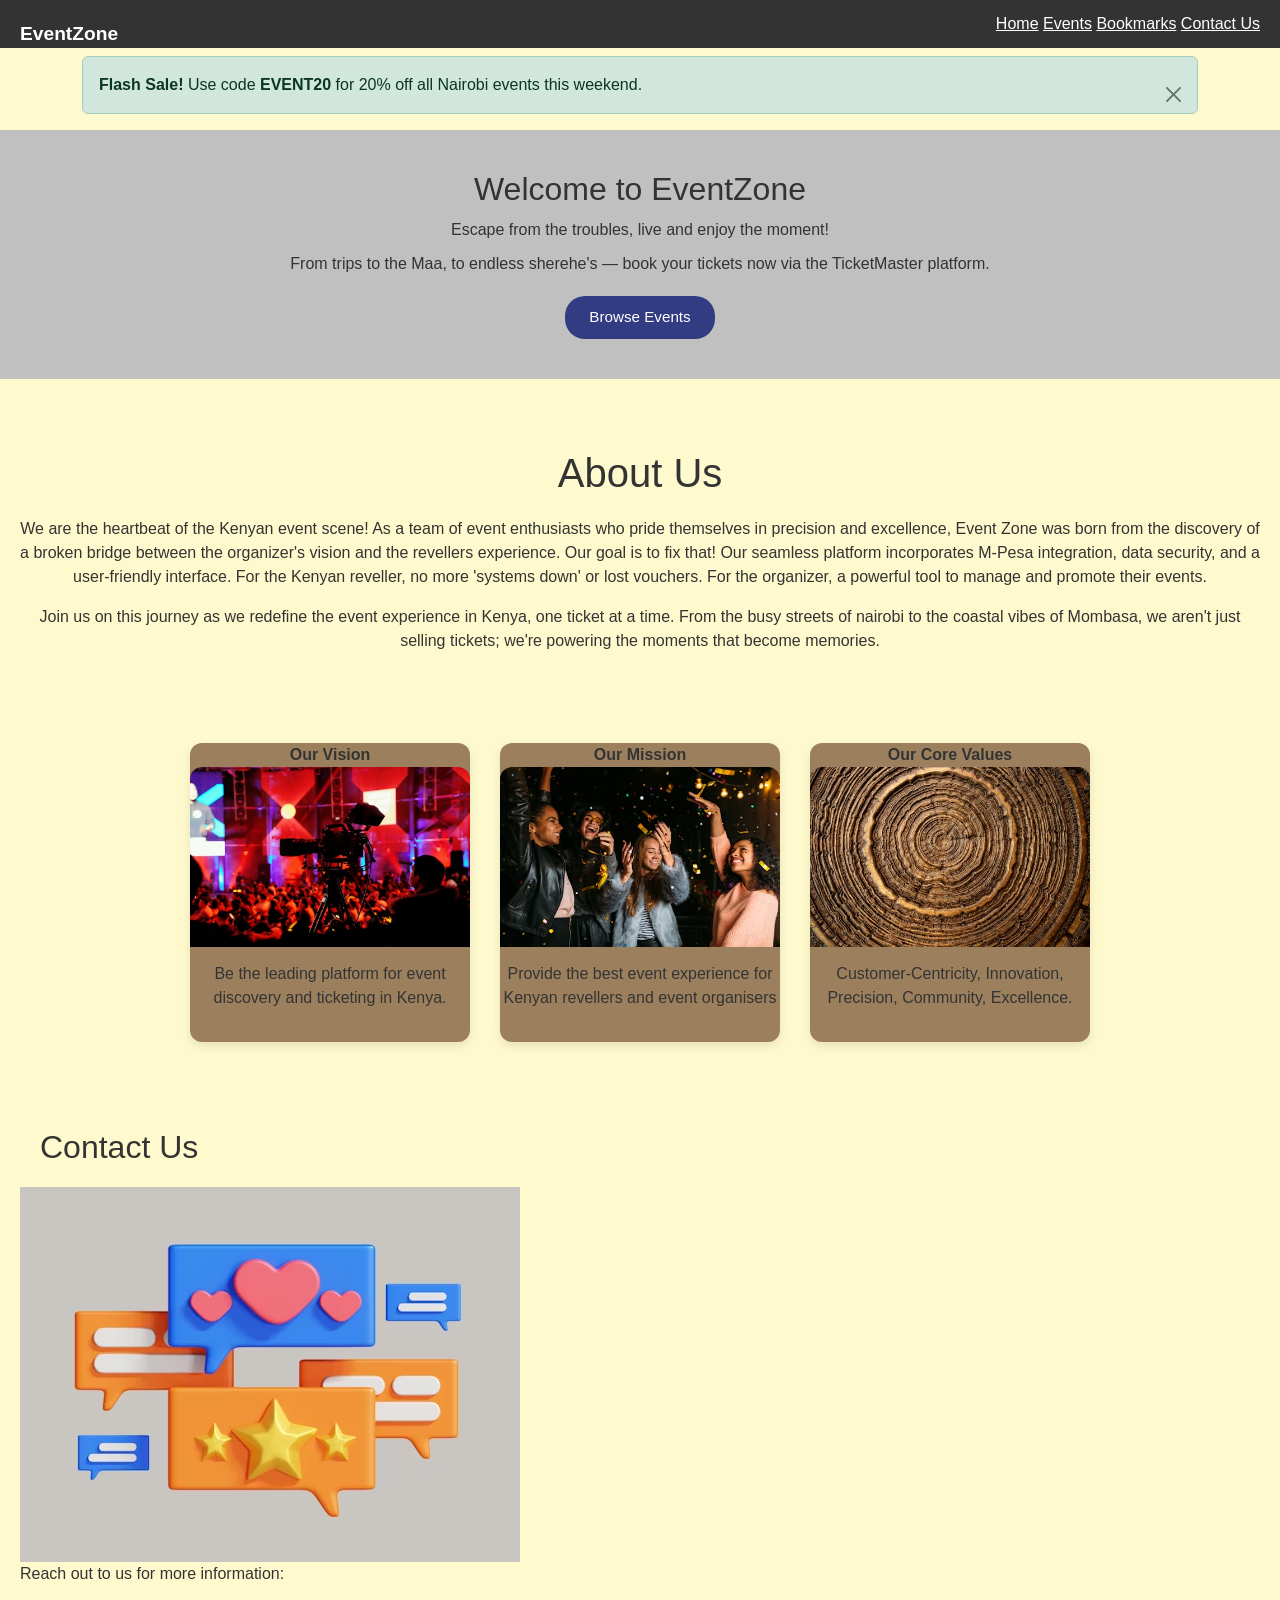
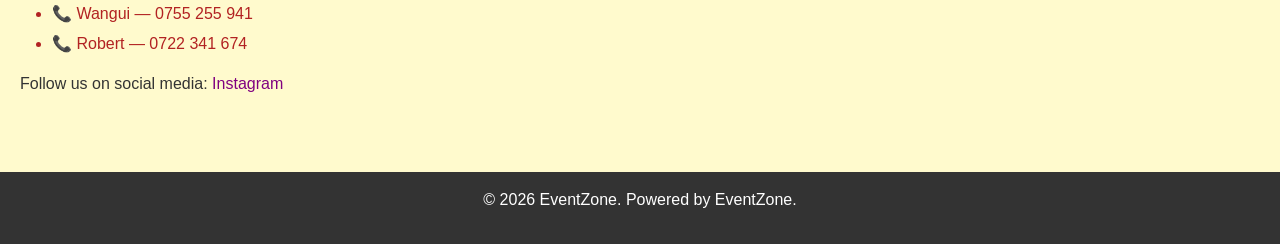
==== commit 88c7194c: "Second commit for about us feature" ====
--- a/index.html
+++ b/index.html
@@ -10,65 +10,80 @@
     <script defer src="https://cdn.jsdelivr.net/npm/bootstrap@5.3.8/dist/js/bootstrap.bundle.min.js" integrity="sha384-FKyoEForCGlyvwx9Hj09JcYn3nv7wiPVlz7YYwJrWVcXK/BmnVDxM+D2scQbITxI" crossorigin="anonymous"></script>
 </head>
 <body>
-    <header>
-        <nav class="navbar">
-            <h2><strong>Event Zone</strong></h2>
-            <div class="nav_tags">
-                <li><a href="#home">Home</a></li>
-                <li><a href="#about us">About Us</a></li>
-                <li><a href="events.html">Events</a></li>
-                <li><a href="bookmarks.html">Bookmarks</a></li>
-                <li><a href="#contact">Contact Us</a></li>
-            </div>
-        </nav>
-    </header>
-    <main id="home">
-        <h1>Event Zone:Your Gateway to Exciting Events</h1>
-        <p>Welcome to Event Zone, your one-stop destination for discovering and booking thrilling events</p>
-        <div class="sections-container">
-        <div class="Party life">
-            <section>
-                <h3>Thrilling Concerts</h3>
-                <p>Checkout concerts taking place near you</p>
-                <img src="public/assets/Party.jpg" alt="Concerts" width ="600" height="400">
-            </section>
-        </div>
-<div class="Conferences ">
-    <section>
-        <h3>Conferences and Meetings</h3>
-        <p>Never miss out on important conferences.</p>
-        <img src="public/assets/Conference.jpg" alt="Conferences" width ="600" height="400">
+
+    <nav>
+        <span class="navtitle">EventZone</span>
+        <a href="#home">Home</a>
+        <a href="events.html">Events</a>
+        <a href="bookmarks.html">Bookmarks</a>
+        <a href="#contact">Contact Us</a>
+    </nav>
+    <div class="container my-2">
+    <div class="alert alert-success alert-dismissible fade show" role="alert">
+        <strong>Flash Sale!</strong> Use code <strong>EVENT20</strong> for 20% off all Nairobi events this weekend.
+        <button type="button" class="btn-close" data-bs-dismiss="alert" aria-label="Close"></button>
+    </div>
+</div>
+
+    <div id="home" class="home-content">
+        <h1>Welcome to EventZone</h1>
+        <p>Escape from the troubles, live and enjoy the moment!</p>
+        <p>From trips to the Maa, to endless sherehe's — book your tickets now via the TicketMaster platform.</p>
+        <a href="events.html"><button>Browse Events</button></a>
+    </div>
+
+    <div id="about">
+        <h1 style="text-align: center; margin: 20px;">About Us</h1>
+        <p style="text-align: center;">We are the heartbeat of the Kenyan event scene! As a team of event enthusiasts who pride themselves in precision and excellence, Event Zone was born from the discovery of a broken bridge between the organizer's vision and the revellers experience. Our goal is to fix that! Our seamless platform incorporates M-Pesa integration, data security, and a user-friendly interface. For the Kenyan reveller, no more 'systems down' or lost vouchers. For the organizer, a powerful tool to manage and promote their events.</p>
+        <p style="text-align: center;">Join us on this journey as we redefine the event experience in Kenya, one ticket at a time. From the busy streets of nairobi to the coastal vibes of Mombasa, we aren't just selling tickets; we're powering the moments that become memories. </p>
+    </div>
+<br>
+<section class="About-Us">
+    <div class="flex-container">
+    <ol>
+        <li class="Statement">
+            <b> Our Vision</b>
+            <img src="public/assets/Vision.avif" alt="Vision Image">
+            <p>Be the leading platform for event discovery and ticketing in Kenya.</p>
+            
+        </li>
+        
+        <li class="Statement">
+            <b> Our Mission</b>
+            <img src="public/assets/Mission.avif" alt="Mission Image">
+            <p>Provide the best event experience for Kenyan revellers and event organisers</p>
+ 
+        </li>
+        
+        <li class="Statement">
+            <b> Our Core Values</b>
+            <img src="public/assets/Values.avif" alt="Values Image">
+            <p>Customer-Centricity, Innovation, Precision, Community, Excellence.</p>
+            
+        </li>
+    </ol>
+    </div>
+
+
+</section>
+        
+    </div>
+
+    <section id="contact">
+        <h2 style="text-align: left;margin: 20px;">Contact Us</h2>
+        <img src="public/assets/contact us.avif" alt="">
+        <p>Reach out to us for more information:</p>
+        <ul>
+            <li>📞 Wangui — 0755 255 941</li>
+            <li>📞 Robert — 0722 341 674</li>
+        </ul>
+        <p>Follow us on social media: <a href="https://instagram.com" target="_blank">Instagram</a></p>
     </section>
-</div>
-<div class="Hackathons">
-<section>
-    <h3>Hackathons</h3>
-    <p>Participate in exciting hackathons and coding challenges.</p>
-    <img src="public/assets/Hackathons.jpg" alt="Hackathons" width ="600" height="400">
-</section>
-</div>
-        </div>       
-    </main>
-  <section id="about us">
-    <h2>About Us</h2>
-   <p>We are a team of passionate individuals dedicated to providing the best event experience for Kenyan revellers and event organisers. Our platform makes ticketing simple and reliable.</p>                                                                                 </p>
-    <p>At Event Zone,we are delighted when people come together to connect and embrace their cultures</p>
-  </section>
-  
-  <section id="contact">
-    <h2>Contact Us</h2>
-    <p>Have questions or need assistance? Reach out to us via our social media page <a href="https://instagram.com" target="_blank">Instagram</a>
     
-    </p>
-    <ul>
-      <li> Wangui — 0755 255 941</li>
-      
-      <li> Robert — 0700 123 456</li>
-    </ul>
+
     <footer>
-    <p>&copy; 2026 Event Zone. All rights reserved.</p>
+        <p>&copy; 2026 EventZone. Powered by EventZone.</p>
     </footer>
 
 </body>
 </html>
-
--- a/css/style.css
+++ b/css/style.css
@@ -2,82 +2,23 @@
     scroll-behavior: smooth;
 }
 
-
-.navbar {
-    display: flex;
-    background-color: #676865;
-    padding: 22px 14px;
-    justify-content: space-between;
-    align-items: center;
-    border-radius: 6px;
-}
-
-
-.navtitle {
-    color: rgb(235, 223, 228);
-    font-size: 24px;
-    font-weight: bold;
-}
-
-
-.nav_tags {
-    margin-left: auto;
-    display: flex;
-    gap: 30px;
-    
-    
-    list-style: none; 
-    padding: 0; 
-}
-
-
-.nav_tags a {
-    color: rgb(235, 223, 228);
-    text-decoration: none;
-    font-size: 16px;
-    transition: color 0.3s ease; /* I added a quick transition to make the hover effect fade in smoothly! */
-}
-
-
-.nav_tags a:hover {
-    color: rgb(224, 236, 50);
-}
-body{
-    font-family: Arial,Roboto ;
+body {
+    font-family: Arial, sans-serif;
+    background-color: lemonchiffon;
+    color: #333;
     margin: 0;
-    padding: 17px;
-    background-color: rgb(253, 250, 225);
-}
-h2{
-    display: flex;
-    text-align: center;
-    color: #b61d1d;
-    justify-content: left;
-    font-size: 25px;
-    font-family: 'Franklin Gothic Medium', 'Arial Narrow', Arial, sans-serif;
-
-}
-h1{
-    display: flex;
-    text-align: left;
-    font-size: 28px;
-}
-.sections-container{
-    display: flex;
-    flex-direction: row;
-    flex-wrap: wrap;
-    gap: 30px;
-    justify-content: center;
-}
-img{
-    border-radius: 13px;
-    transition: transform 0.25s ease;
-}
-
-footer{
-    text-align: center;
-    padding: 20px;
-    background-color: mintcream;
+    padding: 0;
+}
+
+nav {
+    background-color: #333;
+    padding: 12px 20px;
+    text-align: right;
+}
+
+nav a {
+    color: white;
+<<<<<<< HEAD
 }
 
 .bookmark ol {
@@ -115,17 +56,42 @@
 
 .bookmark-card button {
     margin-top: 12px;
+}
+
+=======
+>>>>>>> 5b922ad24864c5df2927618da16b2eba0467d37d
     padding: 8px 16px;
     text-decoration: none;
     border-radius: 5px;
-}
+
 
 nav a:hover {
     background-color: #555;
 }
 
-
-
+.navtitle {
+    float: left;
+    color: white;
+    font-size: 1.2rem;
+    font-weight: bold;
+    padding: 8px 0;
+}
+
+.home-content {
+    text-align: center;
+    background-color: silver;
+    padding: 40px 20px;
+}
+
+.home-content h1 {
+    font-size: 2rem;
+    margin-bottom: 10px;
+}
+
+.home-content p {
+    font-size: 1rem;
+    margin-bottom: 10px;
+}
 
 button {
     background-color: #323c83;
@@ -142,9 +108,86 @@
     background-color: #252f6b;
 }
 
-
-
-
+#about {
+    background-color: lemonchiffon;
+    padding: 30px 20px;
+    margin-top: 20px;
+}
+.About-Us ol {
+    display: flex;
+    flex-wrap: wrap;
+    gap: 30px;
+    list-style: none;
+    padding: 20px;
+    justify-content: flex-start;
+}
+.About-Us ol :hover {
+    transform: scale(1.1);
+    transition: transform 0.9s ease-in-out;
+}
+.About-Us ol li { 
+    transition: transform 0.9s ease-in-out;
+}
+.About-Us ol :hover img {
+    transform: scale(0.95);
+    transition: transform 0.7s ease;
+}
+
+.Statement {
+     background-color: rgb(156, 128, 94);
+     width: 280px;
+     border-radius: 12px;
+     box-shadow: 0 4px 10px rgba(0,0,0,0.1);
+     text-align: center;
+     padding: 0 0 16px 0;
+    background-color: rgb(156, 128, 94);
+    width: 280px;
+    border-radius: 12px;
+    box-shadow: 0 4px 10px rgba(0,0,0,0.1);
+    text-align: center;
+    padding: 0 0 16px 0;
+}
+
+.Statement img {
+    width: 100%;
+    height: 180px;
+    object-fit: cover;
+    border-radius: 12px 12px 0 0;
+    margin: 0;
+    display: block;
+    transition: transform 0.3s ease;
+    margin-bottom: 15px;
+}
+
+.Statement img:hover {
+    transform: scale(0.95);
+
+}
+.flex-container {
+    display: flex;
+    height: max-content;
+    gap: 20px;
+    flex-wrap: wrap;
+    justify-content: center;
+    box-sizing: border-box;
+}
+
+
+#contact {
+    padding: 30px 20px;
+}
+#contact li {
+    margin-bottom: 6px;
+    color: firebrick;
+}
+
+footer {
+    background-color: #333;
+    color: white;
+    text-align: center;
+    padding: 16px;
+    margin-top: 30px;
+}
 
 .events ol {
     display: flex;
@@ -284,11 +327,4 @@
 }
 #contact a:hover {
     text-decoration: underline;
-}
-@media screen {
-    .event-card ol {
-        display: block;
-        flex-wrap: wrap;
-        flex-direction: column;
-    }
 }
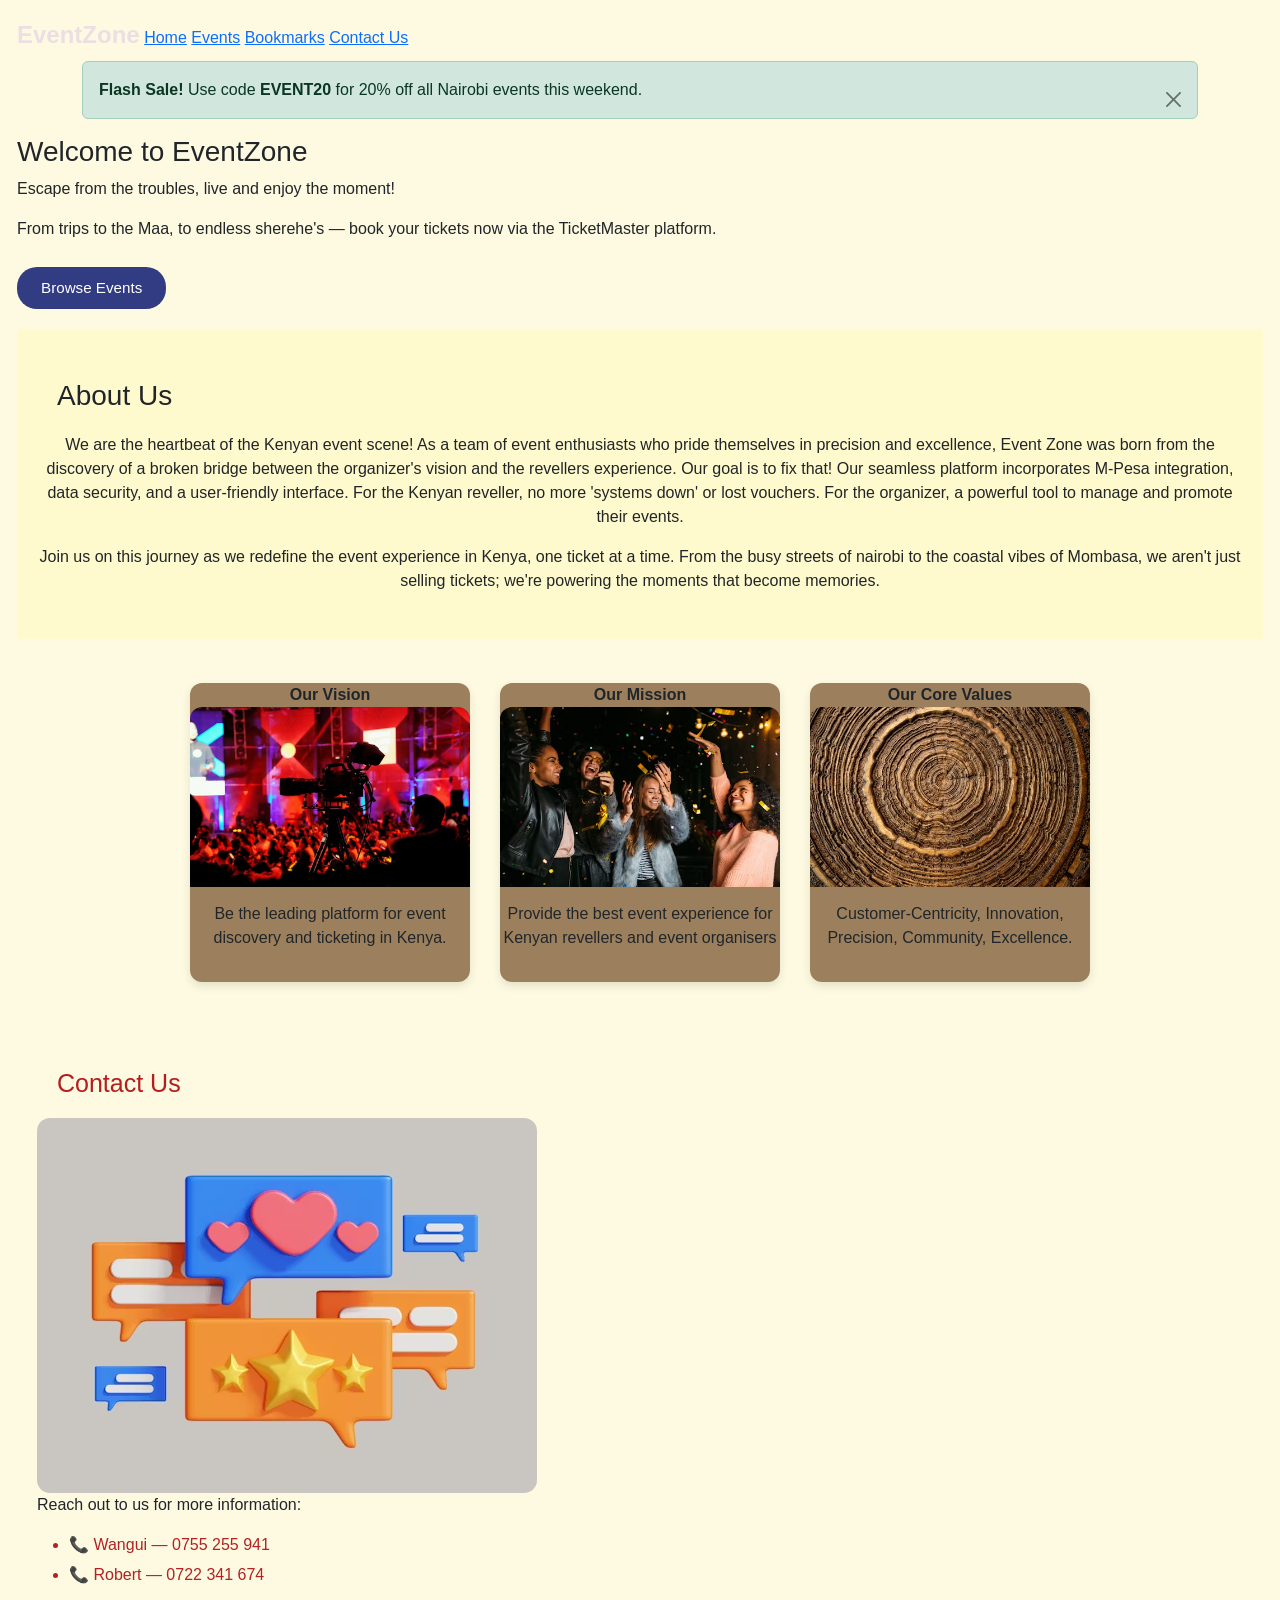
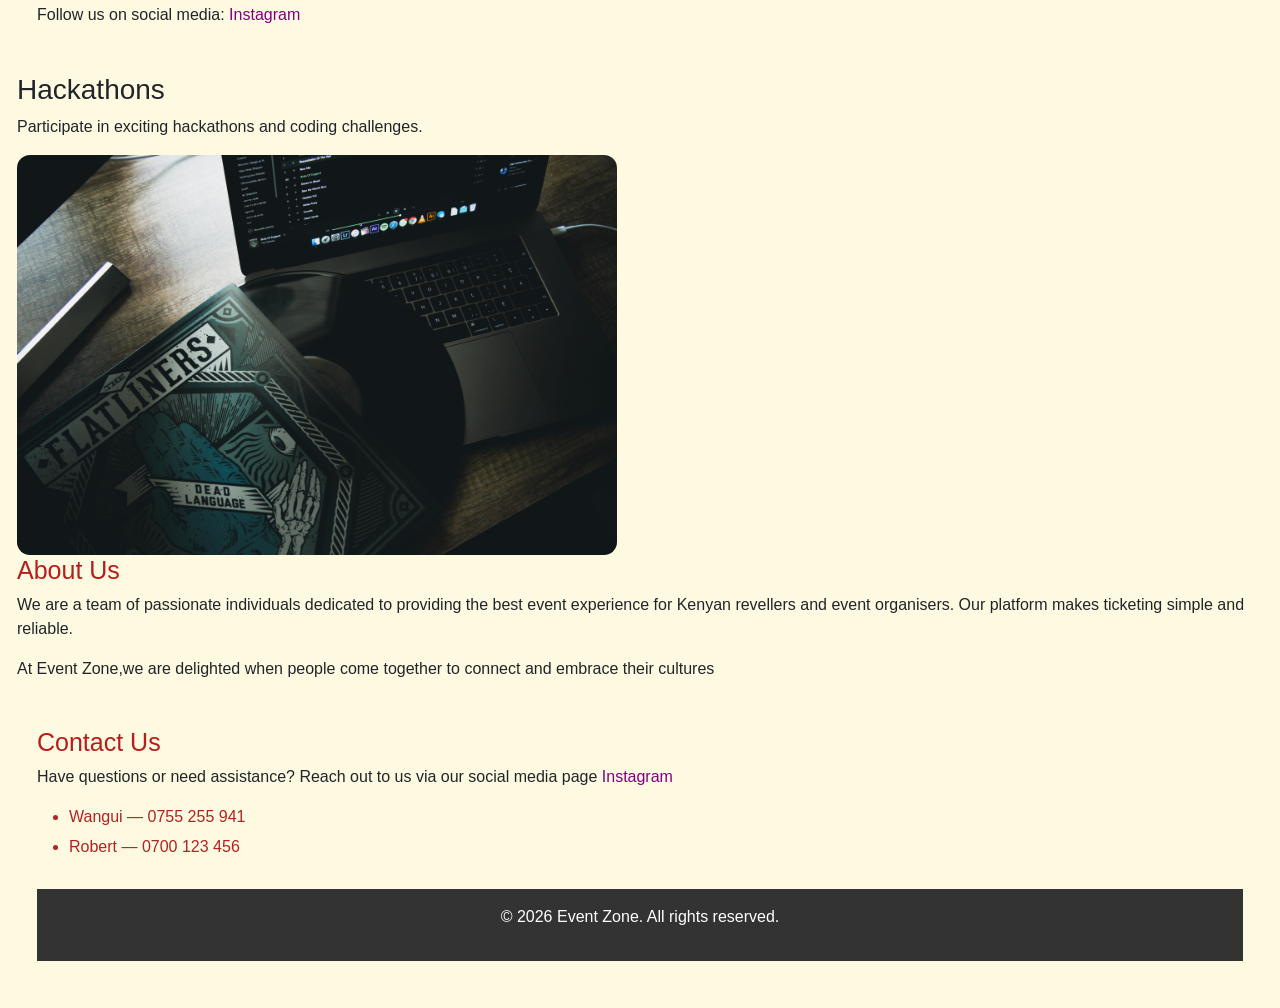
==== commit bd2cdf8e: "Merge branch 'main' into feat/about-us" ====
--- a/index.html
+++ b/index.html
@@ -79,11 +79,36 @@
         </ul>
         <p>Follow us on social media: <a href="https://instagram.com" target="_blank">Instagram</a></p>
     </section>
+</div>
+<div class="Hackathons">
+<section>
+    <h3>Hackathons</h3>
+    <p>Participate in exciting hackathons and coding challenges.</p>
+    <img src="public/assets/Hackathons.jpg" alt="Hackathons" width ="600" height="400">
+</section>
+</div>
+        </div>       
+    </main>
+  <section id="about us">
+    <h2>About Us</h2>
+   <p>We are a team of passionate individuals dedicated to providing the best event experience for Kenyan revellers and event organisers. Our platform makes ticketing simple and reliable.</p>                                                                                 </p>
+    <p>At Event Zone,we are delighted when people come together to connect and embrace their cultures</p>
+  </section>
+  
+  <section id="contact">
+    <h2>Contact Us</h2>
+    <p>Have questions or need assistance? Reach out to us via our social media page <a href="https://instagram.com" target="_blank">Instagram</a>
     
-
+    </p>
+    <ul>
+      <li> Wangui — 0755 255 941</li>
+      
+      <li> Robert — 0700 123 456</li>
+    </ul>
     <footer>
-        <p>&copy; 2026 EventZone. Powered by EventZone.</p>
+    <p>&copy; 2026 Event Zone. All rights reserved.</p>
     </footer>
 
 </body>
 </html>
+
--- a/css/style.css
+++ b/css/style.css
@@ -2,23 +2,82 @@
     scroll-behavior: smooth;
 }
 
-body {
-    font-family: Arial, sans-serif;
-    background-color: lemonchiffon;
-    color: #333;
+
+.navbar {
+    display: flex;
+    background-color: #676865;
+    padding: 22px 14px;
+    justify-content: space-between;
+    align-items: center;
+    border-radius: 6px;
+}
+
+
+.navtitle {
+    color: rgb(235, 223, 228);
+    font-size: 24px;
+    font-weight: bold;
+}
+
+
+.nav_tags {
+    margin-left: auto;
+    display: flex;
+    gap: 30px;
+    
+    
+    list-style: none; 
+    padding: 0; 
+}
+
+
+.nav_tags a {
+    color: rgb(235, 223, 228);
+    text-decoration: none;
+    font-size: 16px;
+    transition: color 0.3s ease; /* I added a quick transition to make the hover effect fade in smoothly! */
+}
+
+
+.nav_tags a:hover {
+    color: rgb(224, 236, 50);
+}
+body{
+    font-family: Arial,Roboto ;
     margin: 0;
-    padding: 0;
-}
-
-nav {
-    background-color: #333;
-    padding: 12px 20px;
-    text-align: right;
-}
-
-nav a {
-    color: white;
-<<<<<<< HEAD
+    padding: 17px;
+    background-color: rgb(253, 250, 225);
+}
+h2{
+    display: flex;
+    text-align: center;
+    color: #b61d1d;
+    justify-content: left;
+    font-size: 25px;
+    font-family: 'Franklin Gothic Medium', 'Arial Narrow', Arial, sans-serif;
+
+}
+h1{
+    display: flex;
+    text-align: left;
+    font-size: 28px;
+}
+.sections-container{
+    display: flex;
+    flex-direction: row;
+    flex-wrap: wrap;
+    gap: 30px;
+    justify-content: center;
+}
+img{
+    border-radius: 13px;
+    transition: transform 0.25s ease;
+}
+
+footer{
+    text-align: center;
+    padding: 20px;
+    background-color: mintcream;
 }
 
 .bookmark ol {
@@ -56,42 +115,17 @@
 
 .bookmark-card button {
     margin-top: 12px;
-}
-
-=======
->>>>>>> 5b922ad24864c5df2927618da16b2eba0467d37d
     padding: 8px 16px;
     text-decoration: none;
     border-radius: 5px;
-
+}
 
 nav a:hover {
     background-color: #555;
 }
 
-.navtitle {
-    float: left;
-    color: white;
-    font-size: 1.2rem;
-    font-weight: bold;
-    padding: 8px 0;
-}
-
-.home-content {
-    text-align: center;
-    background-color: silver;
-    padding: 40px 20px;
-}
-
-.home-content h1 {
-    font-size: 2rem;
-    margin-bottom: 10px;
-}
-
-.home-content p {
-    font-size: 1rem;
-    margin-bottom: 10px;
-}
+
+
 
 button {
     background-color: #323c83;
@@ -189,6 +223,9 @@
     margin-top: 30px;
 }
 
+
+
+
 .events ol {
     display: flex;
     flex-wrap: wrap;
@@ -327,4 +364,11 @@
 }
 #contact a:hover {
     text-decoration: underline;
+}
+@media screen {
+    .event-card ol {
+        display: block;
+        flex-wrap: wrap;
+        flex-direction: column;
+    }
 }
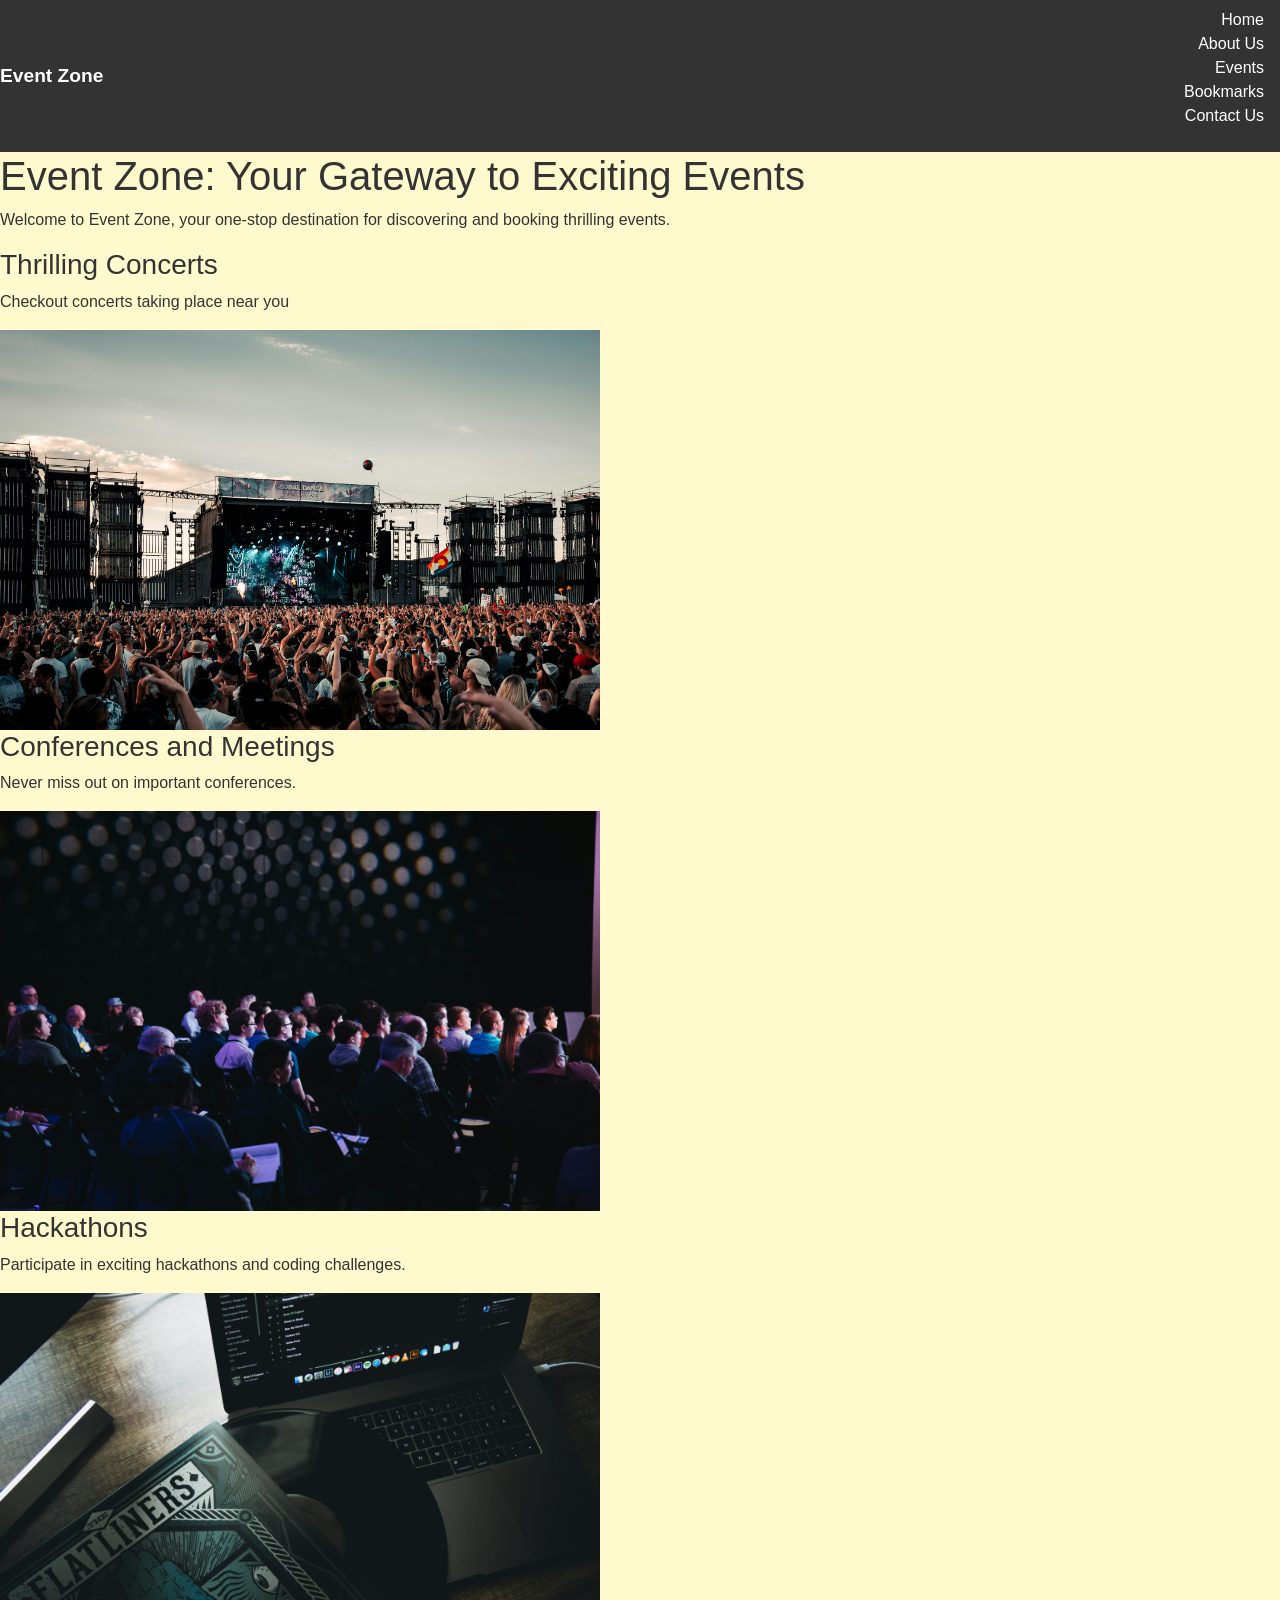
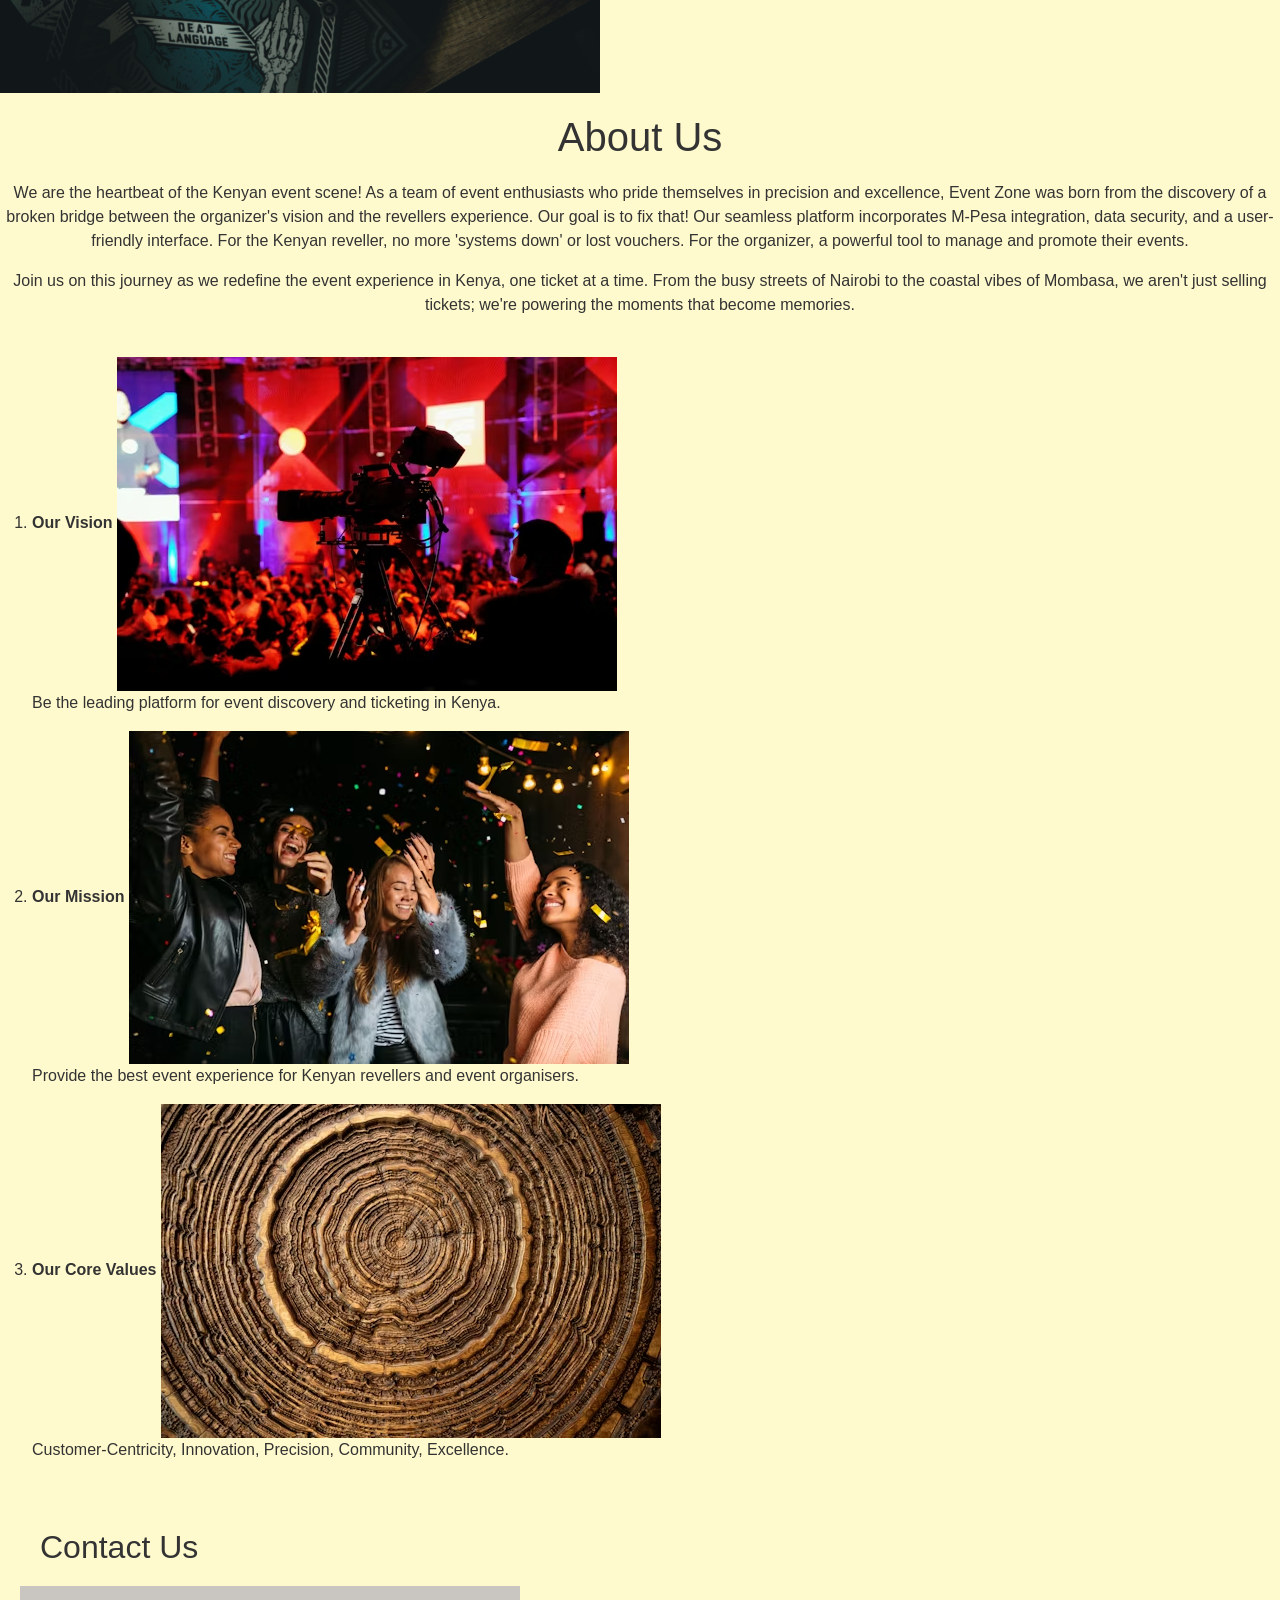
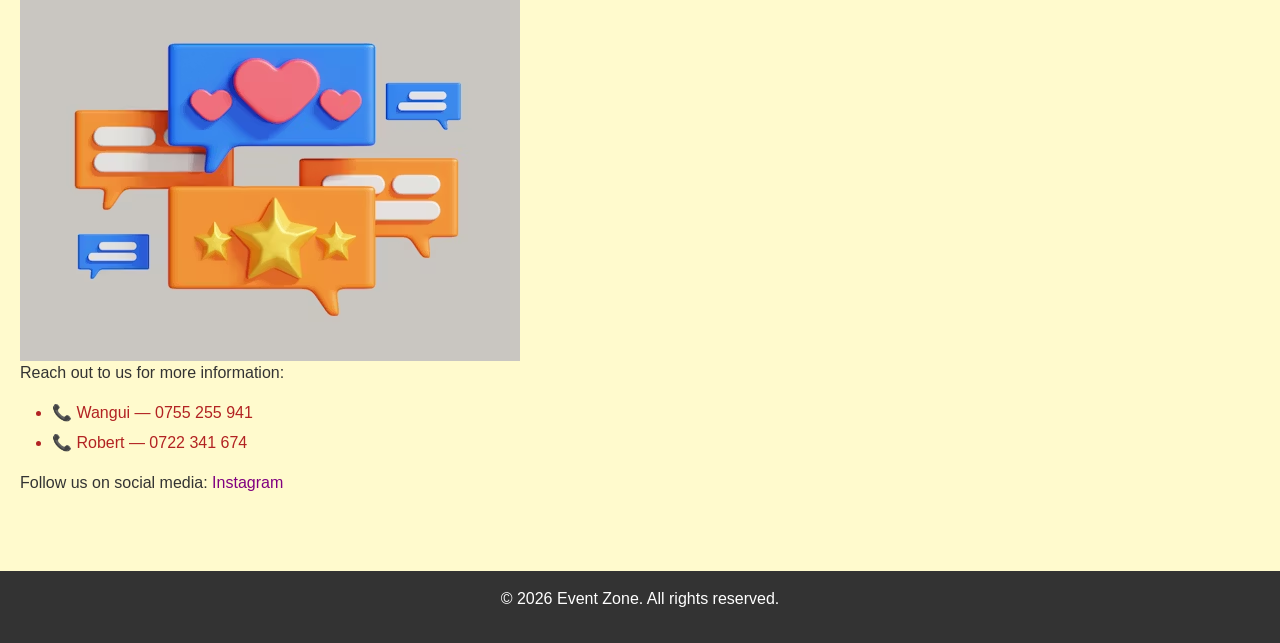
==== commit 8e60e979: "complete change over of landing page" ====
--- a/index.html
+++ b/index.html
@@ -10,67 +10,81 @@
     <script defer src="https://cdn.jsdelivr.net/npm/bootstrap@5.3.8/dist/js/bootstrap.bundle.min.js" integrity="sha384-FKyoEForCGlyvwx9Hj09JcYn3nv7wiPVlz7YYwJrWVcXK/BmnVDxM+D2scQbITxI" crossorigin="anonymous"></script>
 </head>
 <body>
+<header>
+        <nav class="navbar">
+            <span class="navtitle">Event Zone</span>
+            <ul class="nav_tags">
+                <li><a href="#home">Home</a></li>
+                <li><a href="#about-us">About Us</a></li>
+                <li><a href="events.html">Events</a></li>
+                <li><a href="bookmarks.html">Bookmarks</a></li>
+                <li><a href="#contact">Contact Us</a></li>
+            </ul>
+        </nav>
+    </header>
 
-    <nav>
-        <span class="navtitle">EventZone</span>
-        <a href="#home">Home</a>
-        <a href="events.html">Events</a>
-        <a href="bookmarks.html">Bookmarks</a>
-        <a href="#contact">Contact Us</a>
-    </nav>
-    <div class="container my-2">
-    <div class="alert alert-success alert-dismissible fade show" role="alert">
-        <strong>Flash Sale!</strong> Use code <strong>EVENT20</strong> for 20% off all Nairobi events this weekend.
-        <button type="button" class="btn-close" data-bs-dismiss="alert" aria-label="Close"></button>
-    </div>
-</div>
+    <main id="home">
+        <h1>Event Zone: Your Gateway to Exciting Events</h1>
+        <p>Welcome to Event Zone, your one-stop destination for discovering and booking thrilling events.</p>
+        
+        <div class="sections-container">
+            <div class="Party life">
+                <section>
+                    <h3>Thrilling Concerts</h3>
+                    <p>Checkout concerts taking place near you</p>
+                    <img src="public/assets/Party.jpg" alt="Concerts" width="600" height="400">
+                </section>
+            </div>
+            
+            <div class="Conferences">
+                <section>
+                    <h3>Conferences and Meetings</h3>
+                    <p>Never miss out on important conferences.</p>
+                    <img src="public/assets/Conference.jpg" alt="Conferences" width="600" height="400">
+                </section>
+            </div>
+            
+            <div class="Hackathons">
+                <section>
+                    <h3>Hackathons</h3>
+                    <p>Participate in exciting hackathons and coding challenges.</p>
+                    <img src="public/assets/Hackathons.jpg" alt="Hackathons" width="600" height="400">
+                </section>
+            </div>
+        </div>       
+    </main>
 
-    <div id="home" class="home-content">
-        <h1>Welcome to EventZone</h1>
-        <p>Escape from the troubles, live and enjoy the moment!</p>
-        <p>From trips to the Maa, to endless sherehe's — book your tickets now via the TicketMaster platform.</p>
-        <a href="events.html"><button>Browse Events</button></a>
-    </div>
-
-    <div id="about">
+    <div id="about-us">
         <h1 style="text-align: center; margin: 20px;">About Us</h1>
         <p style="text-align: center;">We are the heartbeat of the Kenyan event scene! As a team of event enthusiasts who pride themselves in precision and excellence, Event Zone was born from the discovery of a broken bridge between the organizer's vision and the revellers experience. Our goal is to fix that! Our seamless platform incorporates M-Pesa integration, data security, and a user-friendly interface. For the Kenyan reveller, no more 'systems down' or lost vouchers. For the organizer, a powerful tool to manage and promote their events.</p>
-        <p style="text-align: center;">Join us on this journey as we redefine the event experience in Kenya, one ticket at a time. From the busy streets of nairobi to the coastal vibes of Mombasa, we aren't just selling tickets; we're powering the moments that become memories. </p>
+        <p style="text-align: center;">Join us on this journey as we redefine the event experience in Kenya, one ticket at a time. From the busy streets of Nairobi to the coastal vibes of Mombasa, we aren't just selling tickets; we're powering the moments that become memories.</p>
     </div>
-<br>
-<section class="About-Us">
-    <div class="flex-container">
-    <ol>
-        <li class="Statement">
-            <b> Our Vision</b>
-            <img src="public/assets/Vision.avif" alt="Vision Image">
-            <p>Be the leading platform for event discovery and ticketing in Kenya.</p>
-            
-        </li>
-        
-        <li class="Statement">
-            <b> Our Mission</b>
-            <img src="public/assets/Mission.avif" alt="Mission Image">
-            <p>Provide the best event experience for Kenyan revellers and event organisers</p>
- 
-        </li>
-        
-        <li class="Statement">
-            <b> Our Core Values</b>
-            <img src="public/assets/Values.avif" alt="Values Image">
-            <p>Customer-Centricity, Innovation, Precision, Community, Excellence.</p>
-            
-        </li>
-    </ol>
-    </div>
-
-
-</section>
-        
-    </div>
+    <br>
+    
+    <section class="About-Us">
+        <div class="flex-container">
+            <ol>
+                <li class="Statement">
+                    <b>Our Vision</b>
+                    <img src="public/assets/Vision.avif" alt="Vision Image">
+                    <p>Be the leading platform for event discovery and ticketing in Kenya.</p>
+                </li>
+                <li class="Statement">
+                    <b>Our Mission</b>
+                    <img src="public/assets/Mission.avif" alt="Mission Image">
+                    <p>Provide the best event experience for Kenyan revellers and event organisers.</p>
+                </li>
+                <li class="Statement">
+                    <b>Our Core Values</b>
+                    <img src="public/assets/Values.avif" alt="Values Image">
+                    <p>Customer-Centricity, Innovation, Precision, Community, Excellence.</p>
+                </li>
+            </ol>
+        </div>
+    </section>
 
     <section id="contact">
-        <h2 style="text-align: left;margin: 20px;">Contact Us</h2>
+        <h2 style="text-align: left; margin: 20px;">Contact Us</h2>
         <img src="public/assets/contact us.avif" alt="">
         <p>Reach out to us for more information:</p>
         <ul>
@@ -79,36 +93,12 @@
         </ul>
         <p>Follow us on social media: <a href="https://instagram.com" target="_blank">Instagram</a></p>
     </section>
-</div>
-<div class="Hackathons">
-<section>
-    <h3>Hackathons</h3>
-    <p>Participate in exciting hackathons and coding challenges.</p>
-    <img src="public/assets/Hackathons.jpg" alt="Hackathons" width ="600" height="400">
-</section>
-</div>
-        </div>       
-    </main>
-  <section id="about us">
-    <h2>About Us</h2>
-   <p>We are a team of passionate individuals dedicated to providing the best event experience for Kenyan revellers and event organisers. Our platform makes ticketing simple and reliable.</p>                                                                                 </p>
-    <p>At Event Zone,we are delighted when people come together to connect and embrace their cultures</p>
-  </section>
-  
-  <section id="contact">
-    <h2>Contact Us</h2>
-    <p>Have questions or need assistance? Reach out to us via our social media page <a href="https://instagram.com" target="_blank">Instagram</a>
-    
-    </p>
-    <ul>
-      <li> Wangui — 0755 255 941</li>
-      
-      <li> Robert — 0700 123 456</li>
-    </ul>
+
     <footer>
-    <p>&copy; 2026 Event Zone. All rights reserved.</p>
-    </footer>
+        <p>&copy; 2026 Event Zone. All rights reserved.</p>
 
 </body>
+
+   
 </html>
 
--- a/css/style.css
+++ b/css/style.css
@@ -2,119 +2,22 @@
     scroll-behavior: smooth;
 }
 
-
-.navbar {
-    display: flex;
-    background-color: #676865;
-    padding: 22px 14px;
-    justify-content: space-between;
-    align-items: center;
-    border-radius: 6px;
-}
-
-
-.navtitle {
-    color: rgb(235, 223, 228);
-    font-size: 24px;
-    font-weight: bold;
-}
-
-
-.nav_tags {
-    margin-left: auto;
-    display: flex;
-    gap: 30px;
-    
-    
-    list-style: none; 
-    padding: 0; 
-}
-
-
-.nav_tags a {
-    color: rgb(235, 223, 228);
-    text-decoration: none;
-    font-size: 16px;
-    transition: color 0.3s ease; /* I added a quick transition to make the hover effect fade in smoothly! */
-}
-
-
-.nav_tags a:hover {
-    color: rgb(224, 236, 50);
-}
-body{
-    font-family: Arial,Roboto ;
+body {
+    font-family: Arial, sans-serif;
+    background-color: lemonchiffon;
+    color: #333;
     margin: 0;
-    padding: 17px;
-    background-color: rgb(253, 250, 225);
-}
-h2{
-    display: flex;
-    text-align: center;
-    color: #b61d1d;
-    justify-content: left;
-    font-size: 25px;
-    font-family: 'Franklin Gothic Medium', 'Arial Narrow', Arial, sans-serif;
-
-}
-h1{
-    display: flex;
-    text-align: left;
-    font-size: 28px;
-}
-.sections-container{
-    display: flex;
-    flex-direction: row;
-    flex-wrap: wrap;
-    gap: 30px;
-    justify-content: center;
-}
-img{
-    border-radius: 13px;
-    transition: transform 0.25s ease;
-}
-
-footer{
-    text-align: center;
-    padding: 20px;
-    background-color: mintcream;
-}
-
-.bookmark ol {
-    display: flex;
-    flex-wrap: wrap;
-    gap: 30px;
-    list-style: none;
-    padding: 20px;
-    justify-content: flex-start;
-
-}
-.bookmark-card {
-    background-color: rgb(156, 128, 94);
-    width: 280px;
-    border-radius: 12px;
-    overflow: hidden;
-    box-shadow: 0 4px 10px rgba(0,0,0,0.1);
-    text-align: center;
-    padding: 0 0 16px 0;
-}
-
-.bookmark-card img {
-    width: 100%;
-    height: 180px;
-    object-fit: cover;
-    border-radius: 0;
-    margin: 0;
-    display: block;
-    transition: transform 0.3s ease;
-}
-
-.bookmark-card img:hover {
-    transform: scale(1.04);
-}
-
-.bookmark-card button {
-    margin-top: 12px;
+    padding: 0;
+}
+
+nav {
+    background-color: #333;
+    padding: 12px 20px;
+    text-align: right;
+}
+
+nav a {
+    color: white;
     padding: 8px 16px;
     text-decoration: none;
     border-radius: 5px;
@@ -124,8 +27,29 @@
     background-color: #555;
 }
 
-
-
+.navtitle {
+    float: left;
+    color: white;
+    font-size: 1.2rem;
+    font-weight: bold;
+    padding: 8px 0;
+}
+
+.home-content {
+    text-align: center;
+    background-color: silver;
+    padding: 40px 20px;
+}
+
+.home-content h1 {
+    font-size: 2rem;
+    margin-bottom: 10px;
+}
+
+.home-content p {
+    font-size: 1rem;
+    margin-bottom: 10px;
+}
 
 button {
     background-color: #323c83;
@@ -143,69 +67,25 @@
 }
 
 #about {
-    background-color: lemonchiffon;
+    background-color: silver;
     padding: 30px 20px;
     margin-top: 20px;
 }
-.About-Us ol {
-    display: flex;
-    flex-wrap: wrap;
-    gap: 30px;
-    list-style: none;
-    padding: 20px;
-    justify-content: flex-start;
-}
-.About-Us ol :hover {
-    transform: scale(1.1);
-    transition: transform 0.9s ease-in-out;
-}
-.About-Us ol li { 
-    transition: transform 0.9s ease-in-out;
-}
-.About-Us ol :hover img {
-    transform: scale(0.95);
-    transition: transform 0.7s ease;
-}
-
-.Statement {
-     background-color: rgb(156, 128, 94);
-     width: 280px;
-     border-radius: 12px;
-     box-shadow: 0 4px 10px rgba(0,0,0,0.1);
-     text-align: center;
-     padding: 0 0 16px 0;
-    background-color: rgb(156, 128, 94);
-    width: 280px;
-    border-radius: 12px;
-    box-shadow: 0 4px 10px rgba(0,0,0,0.1);
-    text-align: center;
-    padding: 0 0 16px 0;
-}
-
-.Statement img {
-    width: 100%;
-    height: 180px;
-    object-fit: cover;
-    border-radius: 12px 12px 0 0;
-    margin: 0;
-    display: block;
-    transition: transform 0.3s ease;
-    margin-bottom: 15px;
-}
-
-.Statement img:hover {
-    transform: scale(0.95);
-
-}
-.flex-container {
-    display: flex;
-    height: max-content;
-    gap: 20px;
-    flex-wrap: wrap;
-    justify-content: center;
-    box-sizing: border-box;
-}
-
+
+#aboutimg img {
+    float: left;
+    margin-right: 15px;
+    border-radius: 10px;
+}
+
+#aboutimg p {
+    padding-top: 10px;
+}
+
+#ourrole {
+    clear: both;
+    margin-top: 20px;
+}
 
 #contact {
     padding: 30px 20px;
@@ -222,9 +102,6 @@
     padding: 16px;
     margin-top: 30px;
 }
-
-
-
 
 .events ol {
     display: flex;
@@ -364,11 +241,4 @@
 }
 #contact a:hover {
     text-decoration: underline;
-}
-@media screen {
-    .event-card ol {
-        display: block;
-        flex-wrap: wrap;
-        flex-direction: column;
-    }
 }
